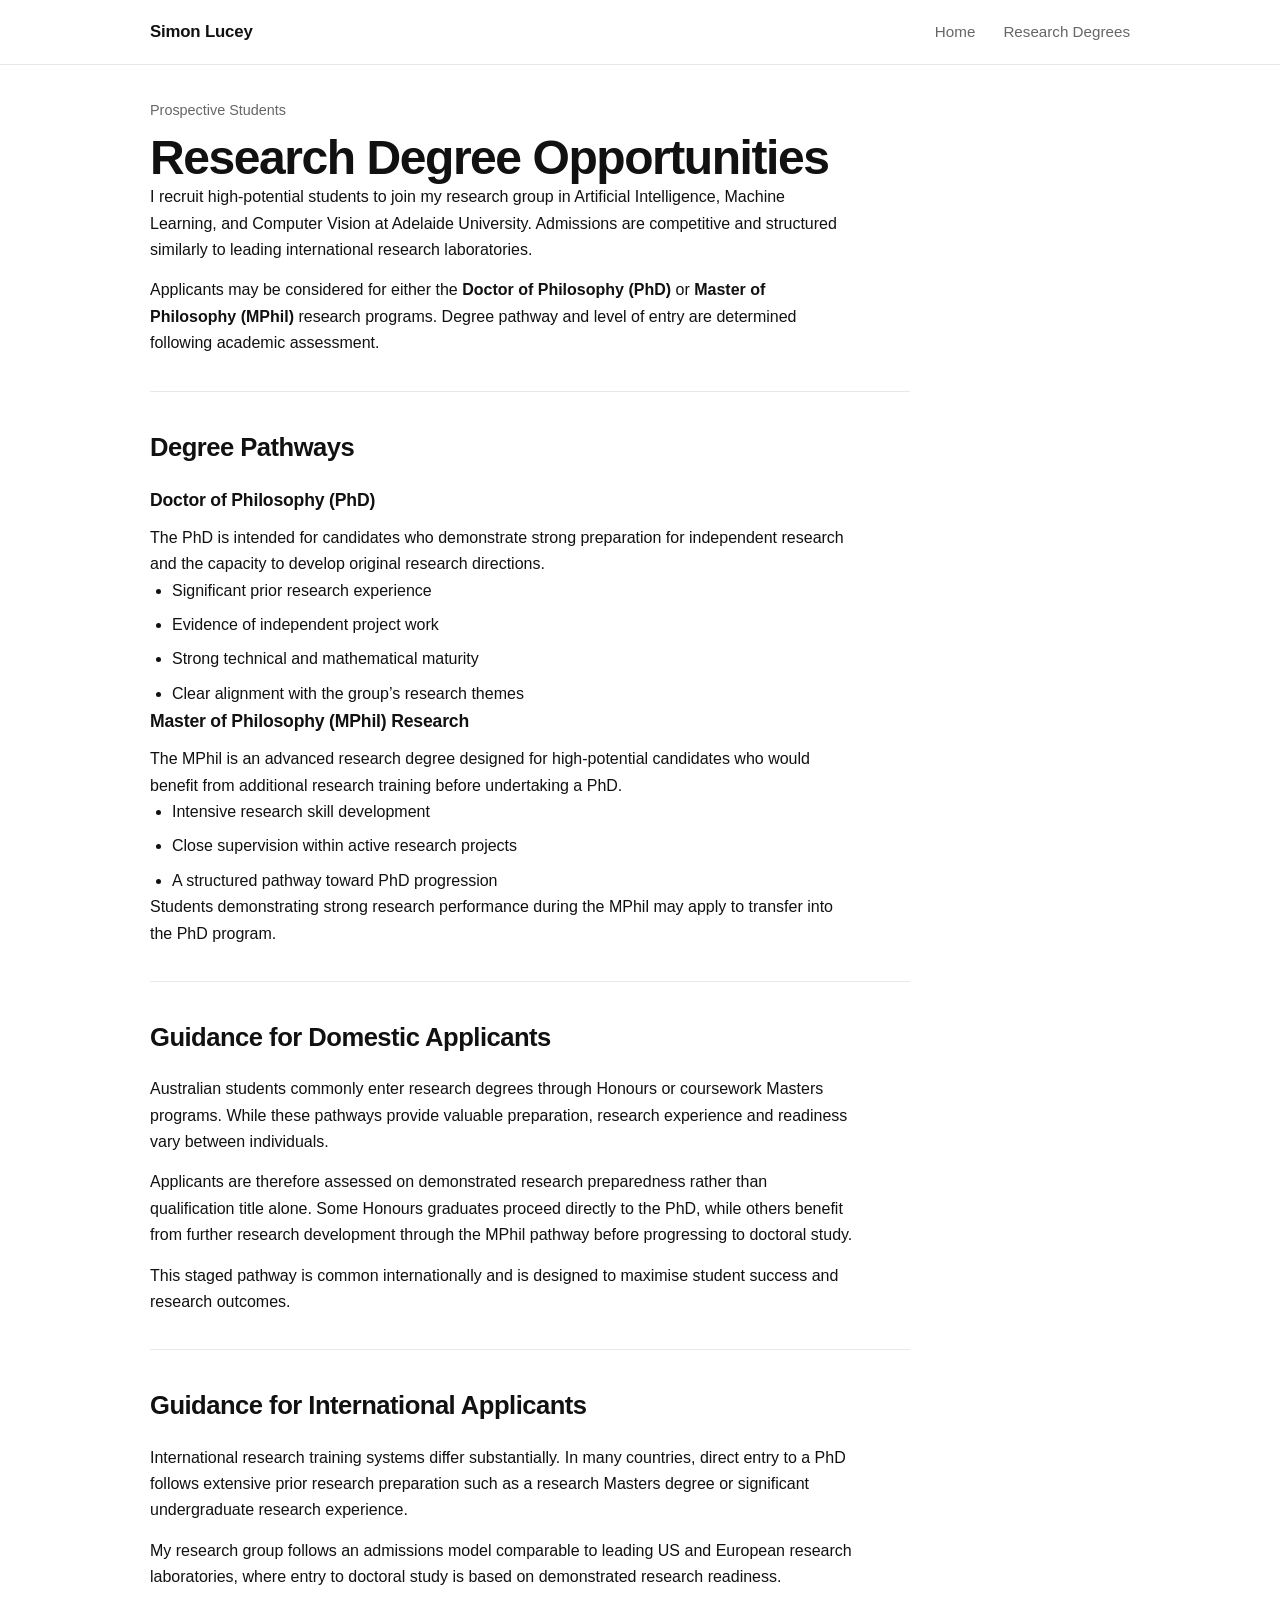
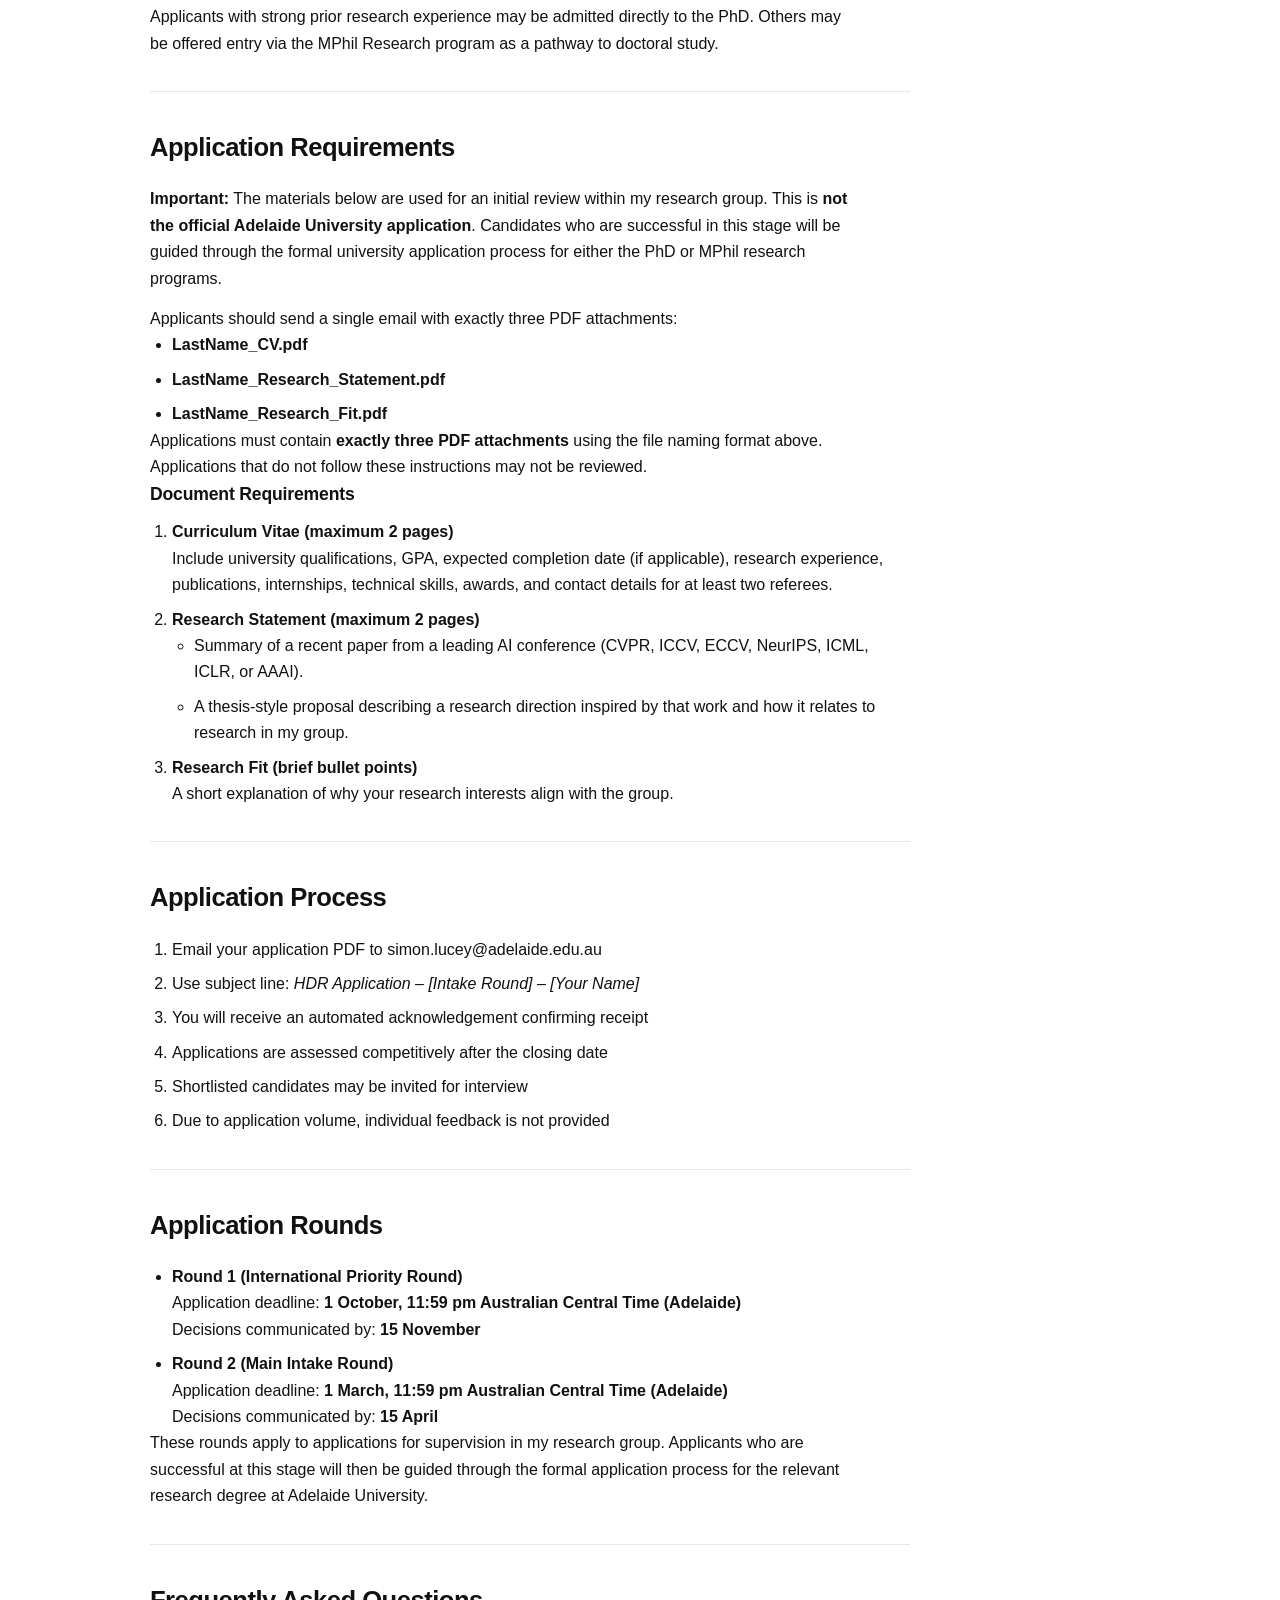
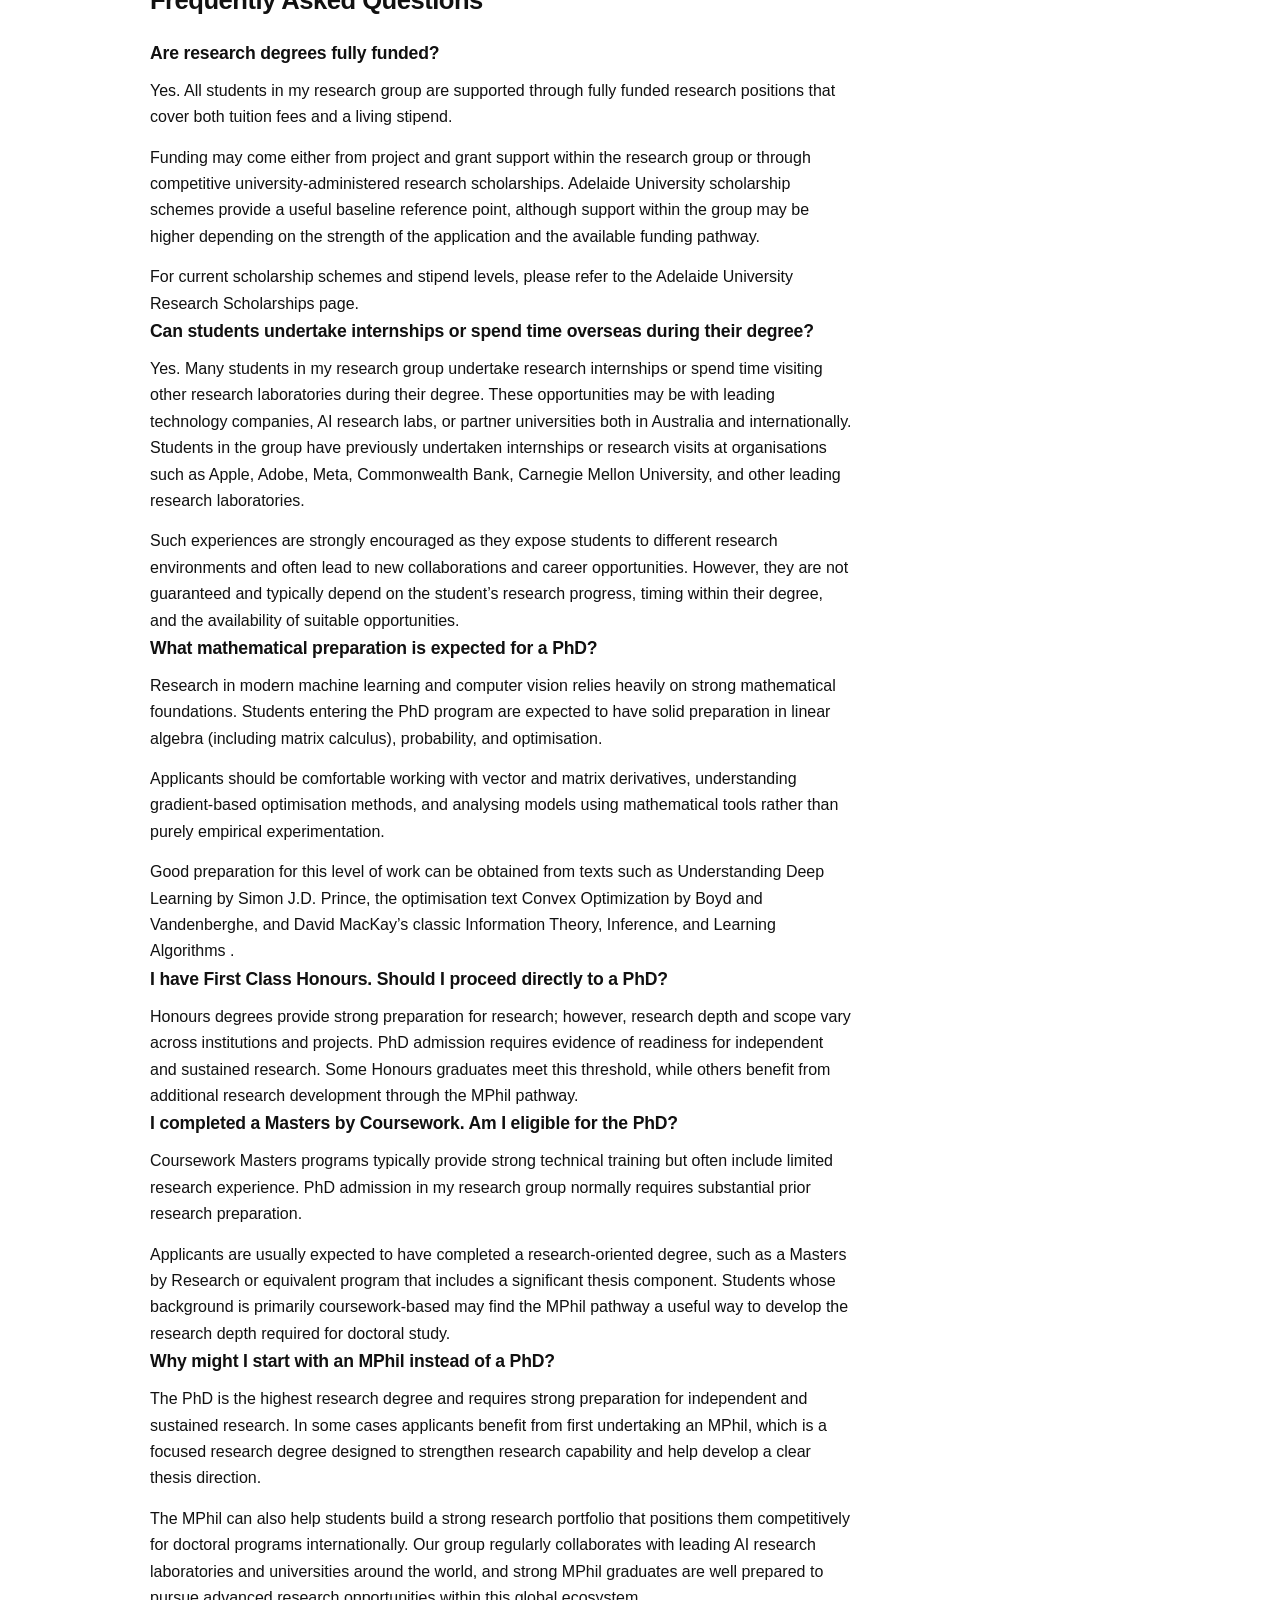
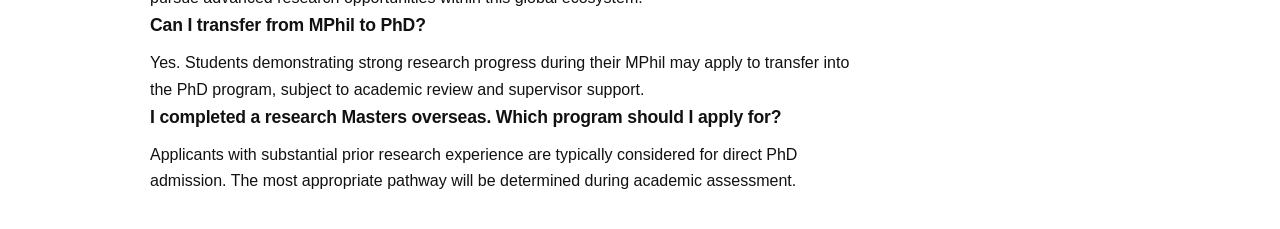
==== admissions.html @ 59c51b27 "Rename 'Graduate Research' to 'Research Degrees'" ====
<!DOCTYPE html>
<html lang="en">
<head>
  <meta charset="UTF-8" />
  <meta name="viewport" content="width=device-width, initial-scale=1.0" />
  <title>Graduate Research Opportunities | Simon Lucey</title>
  <link rel="stylesheet" href="style.css" />
</head>
<body>
  <header class="site-header">
    <div class="container header-inner">
      <a class="site-name" href="index.html">Simon Lucey</a>
      <nav class="nav">
        <a href="index.html">Home</a>
        <a href="admissions.html">Research Degrees</a>
      </nav>
    </div>
  </header>

  <main class="container admissions-page">

<section class="section narrow">
  <p class="eyebrow">Prospective Students</p>
  <h1 class="page-title">Research Degree Opportunities</h1>

  <p>
    I recruit high-potential students to join my research group in Artificial Intelligence, Machine Learning, and Computer Vision at Adelaide University.
    Admissions are competitive and structured similarly to leading international research laboratories.
  </p>

  <p>
    Applicants may be considered for either the
    <strong>
      <a href="https://adelaideuni.edu.au/study/degrees/doctor-of-philosophy/" target="_blank" rel="noopener">
        Doctor of Philosophy (PhD)
      </a>
    </strong>
    or
    <strong>
      <a href="https://adelaideuni.edu.au/study/degrees/master-of-philosophy/" target="_blank" rel="noopener">
        Master of Philosophy (MPhil)
      </a>
    </strong>
    research programs. Degree pathway and level of entry are determined following academic assessment.
  </p>
</section>

    <section class="section narrow">
      <h2>Degree Pathways</h2>

      <h3>Doctor of Philosophy (PhD)</h3>
      <p>
        The PhD is intended for candidates who demonstrate strong preparation for independent research and the capacity to develop original research directions.
      </p>
      <ul>
        <li>Significant prior research experience</li>
        <li>Evidence of independent project work</li>
        <li>Strong technical and mathematical maturity</li>
        <li>Clear alignment with the group’s research themes</li>
      </ul>

      <h3>Master of Philosophy (MPhil) Research</h3>
      <p>
        The MPhil is an advanced research degree designed for high-potential candidates who would benefit from additional research training before undertaking a PhD.
      </p>
      <ul>
        <li>Intensive research skill development</li>
        <li>Close supervision within active research projects</li>
        <li>A structured pathway toward PhD progression</li>
      </ul>
      <p>
        Students demonstrating strong research performance during the MPhil may apply to transfer into the PhD program.
      </p>
    </section>

    <section class="section narrow">
      <h2>Guidance for Domestic Applicants</h2>
      <p>
        Australian students commonly enter research degrees through Honours or coursework Masters programs. While these pathways provide valuable preparation, research experience and readiness vary between individuals.
      </p>
      <p>
        Applicants are therefore assessed on demonstrated research preparedness rather than qualification title alone. Some Honours graduates proceed directly to the PhD, while others benefit from further research development through the MPhil pathway before progressing to doctoral study.
      </p>
      <p>
        This staged pathway is common internationally and is designed to maximise student success and research outcomes.
      </p>
    </section>

    <section class="section narrow">
      <h2>Guidance for International Applicants</h2>
      <p>
        International research training systems differ substantially. In many countries, direct entry to a PhD follows extensive prior research preparation such as a research Masters degree or significant undergraduate research experience.
      </p>
      <p>
        My research group follows an admissions model comparable to leading US and European research laboratories, where entry to doctoral study is based on demonstrated research readiness.
      </p>
      <p>
        Applicants with strong prior research experience may be admitted directly to the PhD. Others may be offered entry via the MPhil Research program as a pathway to doctoral study.
      </p>
    </section>

<section class="section narrow">
  <h2>Application Requirements</h2>

  <p class="application-note">
    <strong>Important:</strong> The materials below are used for an initial review within my research group.
    This is <strong>not the official Adelaide University application</strong>.
    Candidates who are successful in this stage will be guided through the formal university
    application process for either the
    <a href="https://adelaideuni.edu.au/study/degrees/doctor-of-philosophy/" target="_blank" rel="noopener">PhD</a>
    or
    <a href="https://adelaideuni.edu.au/study/degrees/master-of-philosophy/" target="_blank" rel="noopener">MPhil</a>
    research programs.
  </p>

  <p>Applicants should send a single email with exactly three PDF attachments:</p>

  <ul>
    <li><strong>LastName_CV.pdf</strong></li>
    <li><strong>LastName_Research_Statement.pdf</strong></li>
    <li><strong>LastName_Research_Fit.pdf</strong></li>
  </ul>

  <p>
    Applications must contain <strong>exactly three PDF attachments</strong> using the file naming
    format above. Applications that do not follow these instructions may not be reviewed.
  </p>

  <h3>Document Requirements</h3>

  <ol>
    <li>
      <strong>Curriculum Vitae (maximum 2 pages)</strong><br>
      Include university qualifications, GPA, expected completion date (if applicable),
      research experience, publications, internships, technical skills, awards,
      and contact details for at least two referees.
    </li>

    <li>
      <strong>Research Statement (maximum 2 pages)</strong>
      <ul>
        <li>Summary of a recent paper from a leading AI conference (CVPR, ICCV, ECCV, NeurIPS, ICML, ICLR, or AAAI).</li>
        <li>A thesis-style proposal describing a research direction inspired by that work and how it relates to research in my group.</li>
      </ul>
    </li>

    <li>
      <strong>Research Fit (brief bullet points)</strong><br>
      A short explanation of why your research interests align with the group.
    </li>
  </ol>
</section>

    <section class="section narrow">
      <h2>Application Process</h2>
      <ol>
        <li>Email your application PDF to <a href="mailto:simon.lucey@adelaide.edu.au">simon.lucey@adelaide.edu.au</a></li>
        <li>Use subject line: <em>HDR Application – [Intake Round] – [Your Name]</em></li>
        <li>You will receive an automated acknowledgement confirming receipt</li>
        <li>Applications are assessed competitively after the closing date</li>
        <li>Shortlisted candidates may be invited for interview</li>
        <li>Due to application volume, individual feedback is not provided</li>
      </ol>
    </section>

<section class="section narrow">
  <h2>Application Rounds</h2>

  <ul>
    <li>
      <strong>Round 1 (International Priority Round)</strong><br>
      Application deadline: <strong>1 October, 11:59 pm Australian Central Time (Adelaide)</strong><br>
      Decisions communicated by: <strong>15 November</strong>
    </li>

    <li>
      <strong>Round 2 (Main Intake Round)</strong><br>
      Application deadline: <strong>1 March, 11:59 pm Australian Central Time (Adelaide)</strong><br>
      Decisions communicated by: <strong>15 April</strong>
    </li>
  </ul>

  <p>
    These rounds apply to applications for supervision in my research group. 
    Applicants who are successful at this stage will then be guided through the 
    formal application process for the relevant research degree at Adelaide University.
  </p>
</section>

<section class="section narrow">
  <h2>Frequently Asked Questions</h2>

  <h3>Are research degrees fully funded?</h3>
  <p>
    Yes. All students in my research group are supported through fully funded research
    positions that cover both tuition fees and a living stipend.
  </p>

  <p>
    Funding may come either from project and grant support within the research group
    or through competitive university-administered research scholarships. Adelaide
    University scholarship schemes provide a useful baseline reference point,
    although support within the group may be higher depending on the strength of
    the application and the available funding pathway.
  </p>

  <p>
    For current scholarship schemes and stipend levels, please refer to the
    <a href="https://adelaideuni.edu.au/research/research-degrees/research-scholarships/" target="_blank" rel="noopener">
    Adelaide University Research Scholarships
    </a> page.
  </p>

  <h3>Can students undertake internships or spend time overseas during their degree?</h3>
  <p>
    Yes. Many students in my research group undertake research internships or spend
    time visiting other research laboratories during their degree. These opportunities
    may be with leading technology companies, AI research labs, or partner universities
    both in Australia and internationally. Students in the group have previously
    undertaken internships or research visits at organisations such as Apple, Adobe,
    Meta, Commonwealth Bank, Carnegie Mellon University, and other leading research
    laboratories.
  </p>

  <p>
    Such experiences are strongly encouraged as they expose students to different
    research environments and often lead to new collaborations and career opportunities.
    However, they are not guaranteed and typically depend on the student’s research
    progress, timing within their degree, and the availability of suitable opportunities.
  </p>

  <h3>What mathematical preparation is expected for a PhD?</h3>
  <p>
    Research in modern machine learning and computer vision relies heavily on strong
    mathematical foundations. Students entering the PhD program are expected to have
    solid preparation in linear algebra (including matrix calculus), probability,
    and optimisation.
  </p>

  <p>
    Applicants should be comfortable working with vector and matrix derivatives,
    understanding gradient-based optimisation methods, and analysing models using
    mathematical tools rather than purely empirical experimentation.
  </p>

  <p>
    Good preparation for this level of work can be obtained from texts such as
    <a href="https://udlbook.github.io/udlbook/" target="_blank" rel="noopener">
    Understanding Deep Learning
    </a> by Simon J.D. Prince, the optimisation text
    <a href="https://stanford.edu/~boyd/cvxbook/" target="_blank" rel="noopener">
    Convex Optimization
    </a> by Boyd and Vandenberghe, and David MacKay’s classic
    <a href="https://www.inference.org.uk/itprnn/book.pdf" target="_blank" rel="noopener">
    Information Theory, Inference, and Learning Algorithms
    </a>.
  </p>

  <h3>I have First Class Honours. Should I proceed directly to a PhD?</h3>
  <p>
    Honours degrees provide strong preparation for research; however, research depth
    and scope vary across institutions and projects. PhD admission requires evidence
    of readiness for independent and sustained research. Some Honours graduates meet
    this threshold, while others benefit from additional research development through
    the MPhil pathway.
  </p>

  <h3>I completed a Masters by Coursework. Am I eligible for the PhD?</h3>
  <p>
    Coursework Masters programs typically provide strong technical training but
    often include limited research experience. PhD admission in my research group
    normally requires substantial prior research preparation.
  </p>

  <p>
    Applicants are usually expected to have completed a research-oriented degree,
    such as a Masters by Research or equivalent program that includes a significant
    thesis component. Students whose background is primarily coursework-based may
    find the MPhil pathway a useful way to develop the research depth required for
    doctoral study.
  </p>

  <h3>Why might I start with an MPhil instead of a PhD?</h3>
  <p>
    The PhD is the highest research degree and requires strong preparation for
    independent and sustained research. In some cases applicants benefit from first
    undertaking an MPhil, which is a focused research degree designed to strengthen
    research capability and help develop a clear thesis direction.
  </p>

  <p>
    The MPhil can also help students build a strong research portfolio that positions
    them competitively for doctoral programs internationally. Our group regularly
    collaborates with leading AI research laboratories and universities around the
    world, and strong MPhil graduates are well prepared to pursue advanced research
    opportunities within this global ecosystem.
  </p>

  <h3>Can I transfer from MPhil to PhD?</h3>
  <p>
    Yes. Students demonstrating strong research progress during their MPhil may apply
    to transfer into the PhD program, subject to academic review and supervisor support.
  </p>

  <h3>I completed a research Masters overseas. Which program should I apply for?</h3>
  <p>
    Applicants with substantial prior research experience are typically considered
    for direct PhD admission. The most appropriate pathway will be determined during
    academic assessment.
  </p>

</section>

  </main>
</body>
</html>
---- style.css ----
:root {
  --bg: #ffffff;
  --text: #111111;
  --muted: #666666;
  --line: #e8e8e8;
  --soft: #f7f7f7;
  --max: 980px;
}

* {
  box-sizing: border-box;
}

html {
  scroll-behavior: smooth;
}

body {
  margin: 0;
  background: var(--bg);
  color: var(--text);
  font-family: -apple-system, BlinkMacSystemFont, "Segoe UI", Roboto, Helvetica, Arial, sans-serif;
  line-height: 1.65;
}

a {
  color: inherit;
  text-decoration: none;
}

.container {
  width: min(calc(100% - 48px), var(--max));
  margin: 0 auto;
}

/* Header */

.site-header {
  position: sticky;
  top: 0;
  z-index: 100;
  border-bottom: 1px solid var(--line);
  background: rgba(255, 255, 255, 0.96);
  backdrop-filter: blur(4px);
}

.header-inner {
  display: flex;
  align-items: center;
  justify-content: space-between;
  padding: 18px 0;
}

.site-name {
  font-size: 1.05rem;
  font-weight: 600;
  letter-spacing: -0.01em;
}

.nav {
  display: flex;
  gap: 28px;
  font-size: 0.95rem;
}

.nav a,
.text-link,
.hero-links a {
  color: var(--muted);
}

.nav a:hover,
.text-link:hover,
.hero-links a:hover {
  color: var(--text);
}

/* Hero */

.hero {
  display: grid;
  grid-template-columns: 1.2fr 0.8fr;
  gap: 56px;
  align-items: center;
  padding: 72px 0 56px;
}

.eyebrow {
  margin: 0 0 10px;
  color: var(--muted);
  font-size: 0.9rem;
}

h1 {
  margin: 0;
  font-size: clamp(2.2rem, 5vw, 3.8rem);
  line-height: 1.08;
  letter-spacing: -0.03em;
  font-weight: 600;
}

.page-title {
  font-size: clamp(2rem, 4vw, 3rem);
}

.hero-credentials {
  margin: 0.85rem 0 1rem;
  font-size: 1rem;
  line-height: 1.45;
  color: #444444;
  max-width: 44rem;
}

.lead {
  max-width: 40rem;
  margin-top: 22px;
  color: var(--muted);
  font-size: 1.06rem;
}

.hero-links {
  display: flex;
  gap: 22px;
  margin-top: 28px;
  font-size: 0.95rem;
  flex-wrap: wrap;
}

.hero-image-wrap {
  justify-self: end;
}

.hero-image {
  display: block;
  width: min(100%, 340px);
  border-radius: 14px;
}

/* Sections */

.section {
  padding: 34px 0;
  border-top: 1px solid var(--line);
}

.section:first-of-type {
  border-top: none;
}

.section-head {
  display: flex;
  justify-content: space-between;
  align-items: baseline;
  gap: 16px;
}

h2 {
  margin: 0 0 18px;
  font-size: 1.6rem;
  letter-spacing: -0.02em;
}

h3 {
  margin: 0 0 10px;
  font-size: 1.1rem;
  letter-spacing: -0.01em;
}

p {
  margin: 0;
  max-width: 44rem;
}

p + p {
  margin-top: 14px;
}

.narrow {
  max-width: 760px;
}

/* Tag row */

.tag-row {
  display: flex;
  gap: 10px;
  flex-wrap: wrap;
  margin-top: 24px;
}

.tag-row a,
.tag-row span {
  display: inline-block;
  border: 1px solid var(--line);
  padding: 6px 10px;
  font-size: 0.9rem;
  color: var(--muted);
  border-radius: 999px;
  background: #ffffff;
}

.tag-row a:hover {
  color: var(--text);
  border-color: #cccccc;
  background: var(--soft);
}

/* Lists */

ul,
ol {
  margin: 0;
  padding-left: 22px;
}

li + li {
  margin-top: 8px;
}

/* Publications */

.publication-list {
  list-style: none;
  padding: 0;
  margin: 0.5rem 0 0;
}

.publication-item {
  margin-bottom: 0.45rem;
}

.pub-title {
  font-weight: 600;
  margin-bottom: 0.08rem;
  line-height: 1.25;
}

.pub-title a {
  text-decoration: none;
  color: inherit;
}

.pub-title a:hover {
  text-decoration: underline;
}

.pub-meta {
  color: var(--muted);
  font-size: 0.9rem;
  line-height: 1.2;
}

/* Talks */

#talks .talk-item {
  display: flex;
  gap: 30px;
  align-items: flex-start;
  flex-wrap: wrap;
}

#talks iframe {
  max-width: 100%;
  border: 0;
  border-radius: 8px;
}

.talk-description {
  max-width: 500px;
}

.talk-description h3 {
  margin-top: 0;
  margin-bottom: 10px;
}

/* Responsive */

@media (max-width: 800px) {
  .hero {
    grid-template-columns: 1fr;
    gap: 28px;
    padding-top: 48px;
  }

  .hero-image-wrap {
    justify-self: start;
  }

  .nav {
    gap: 16px;
    font-size: 0.88rem;
    flex-wrap: wrap;
  }

  .container {
    width: min(calc(100% - 32px), var(--max));
  }

  .hero-links {
    gap: 16px;
  }
}
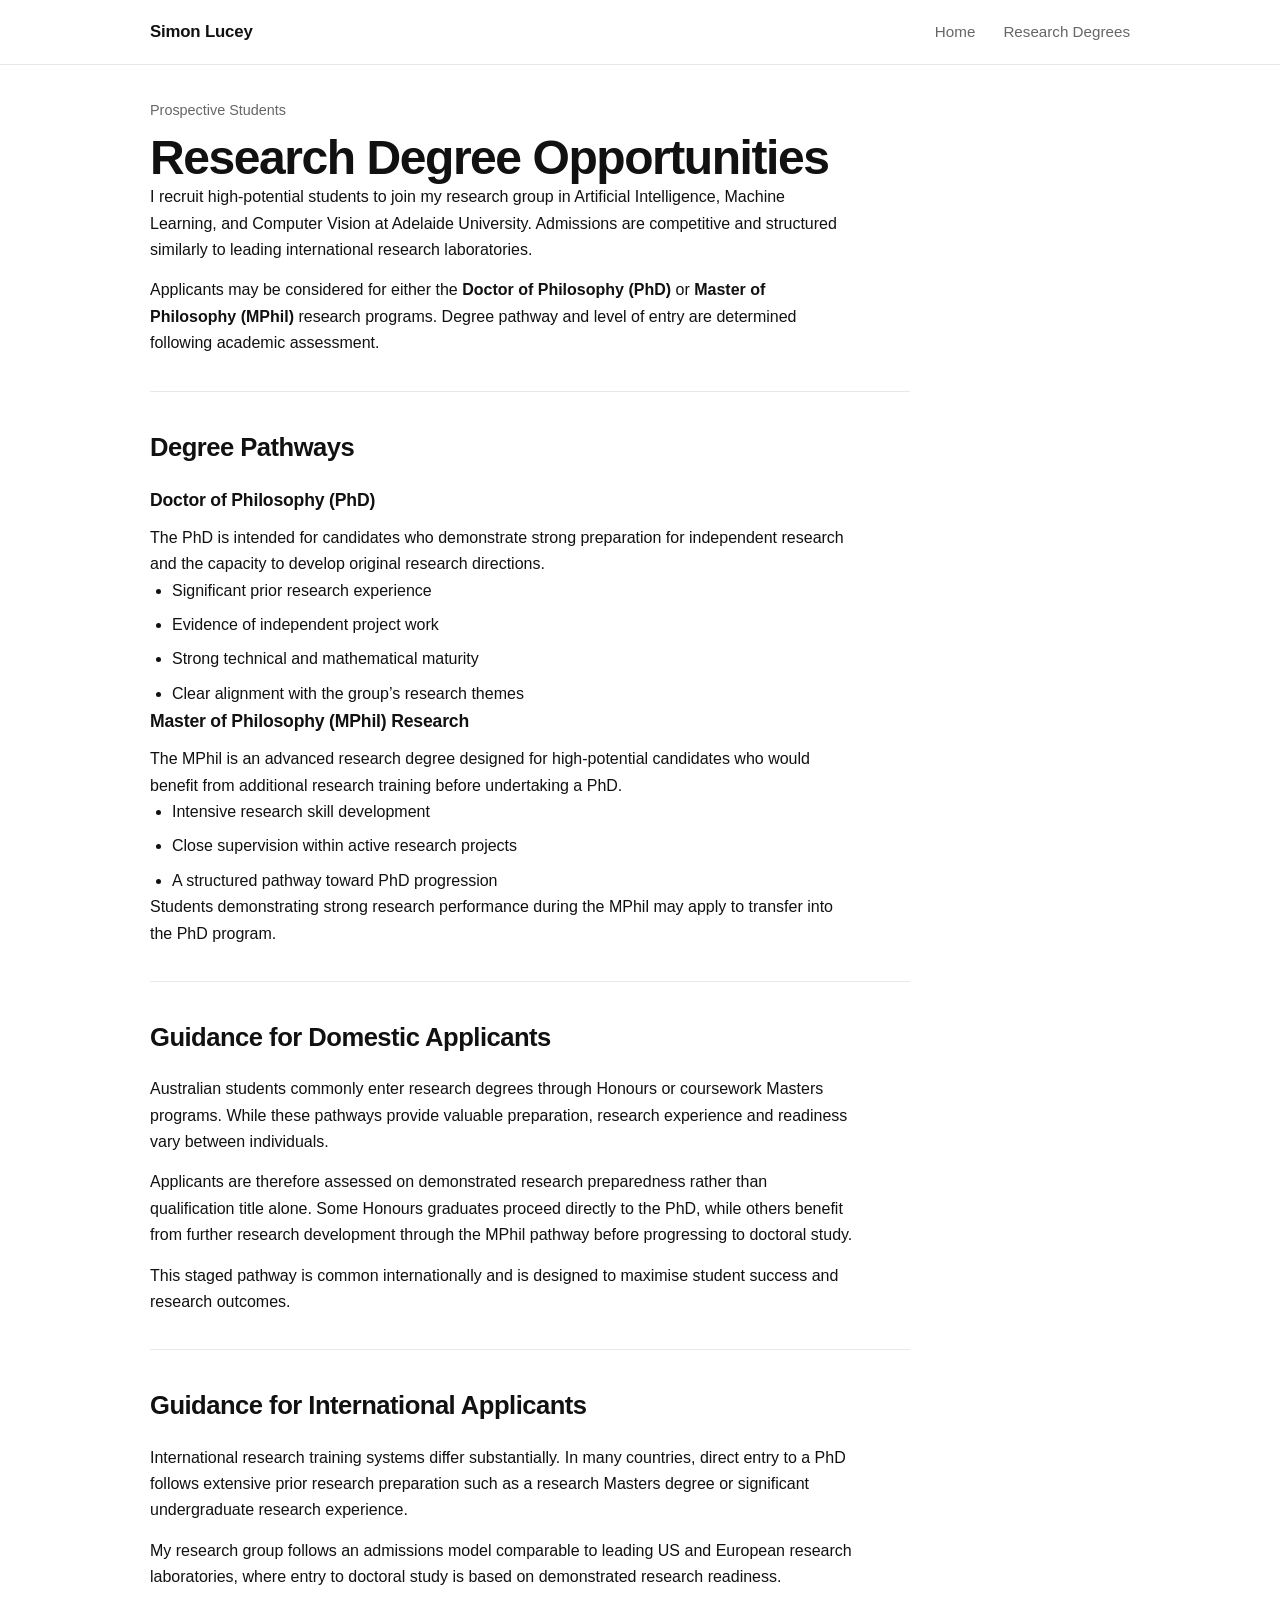
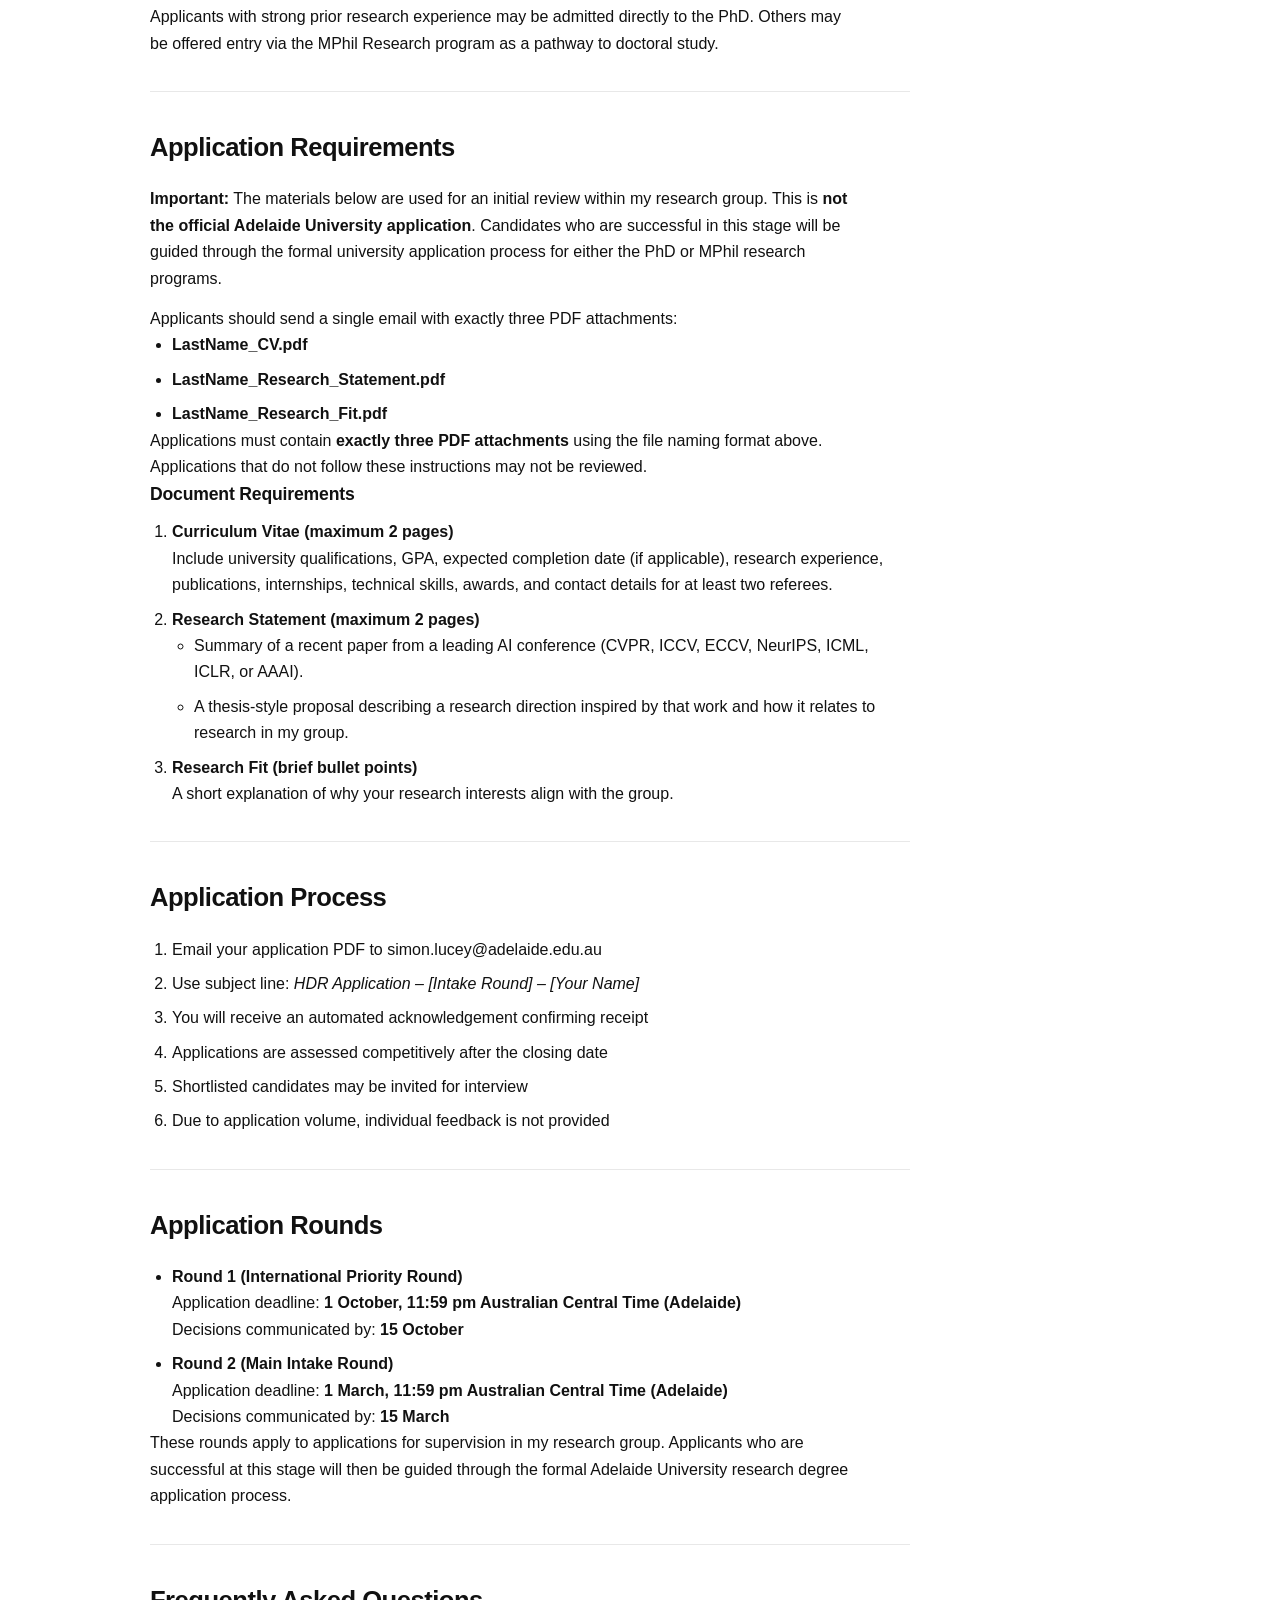
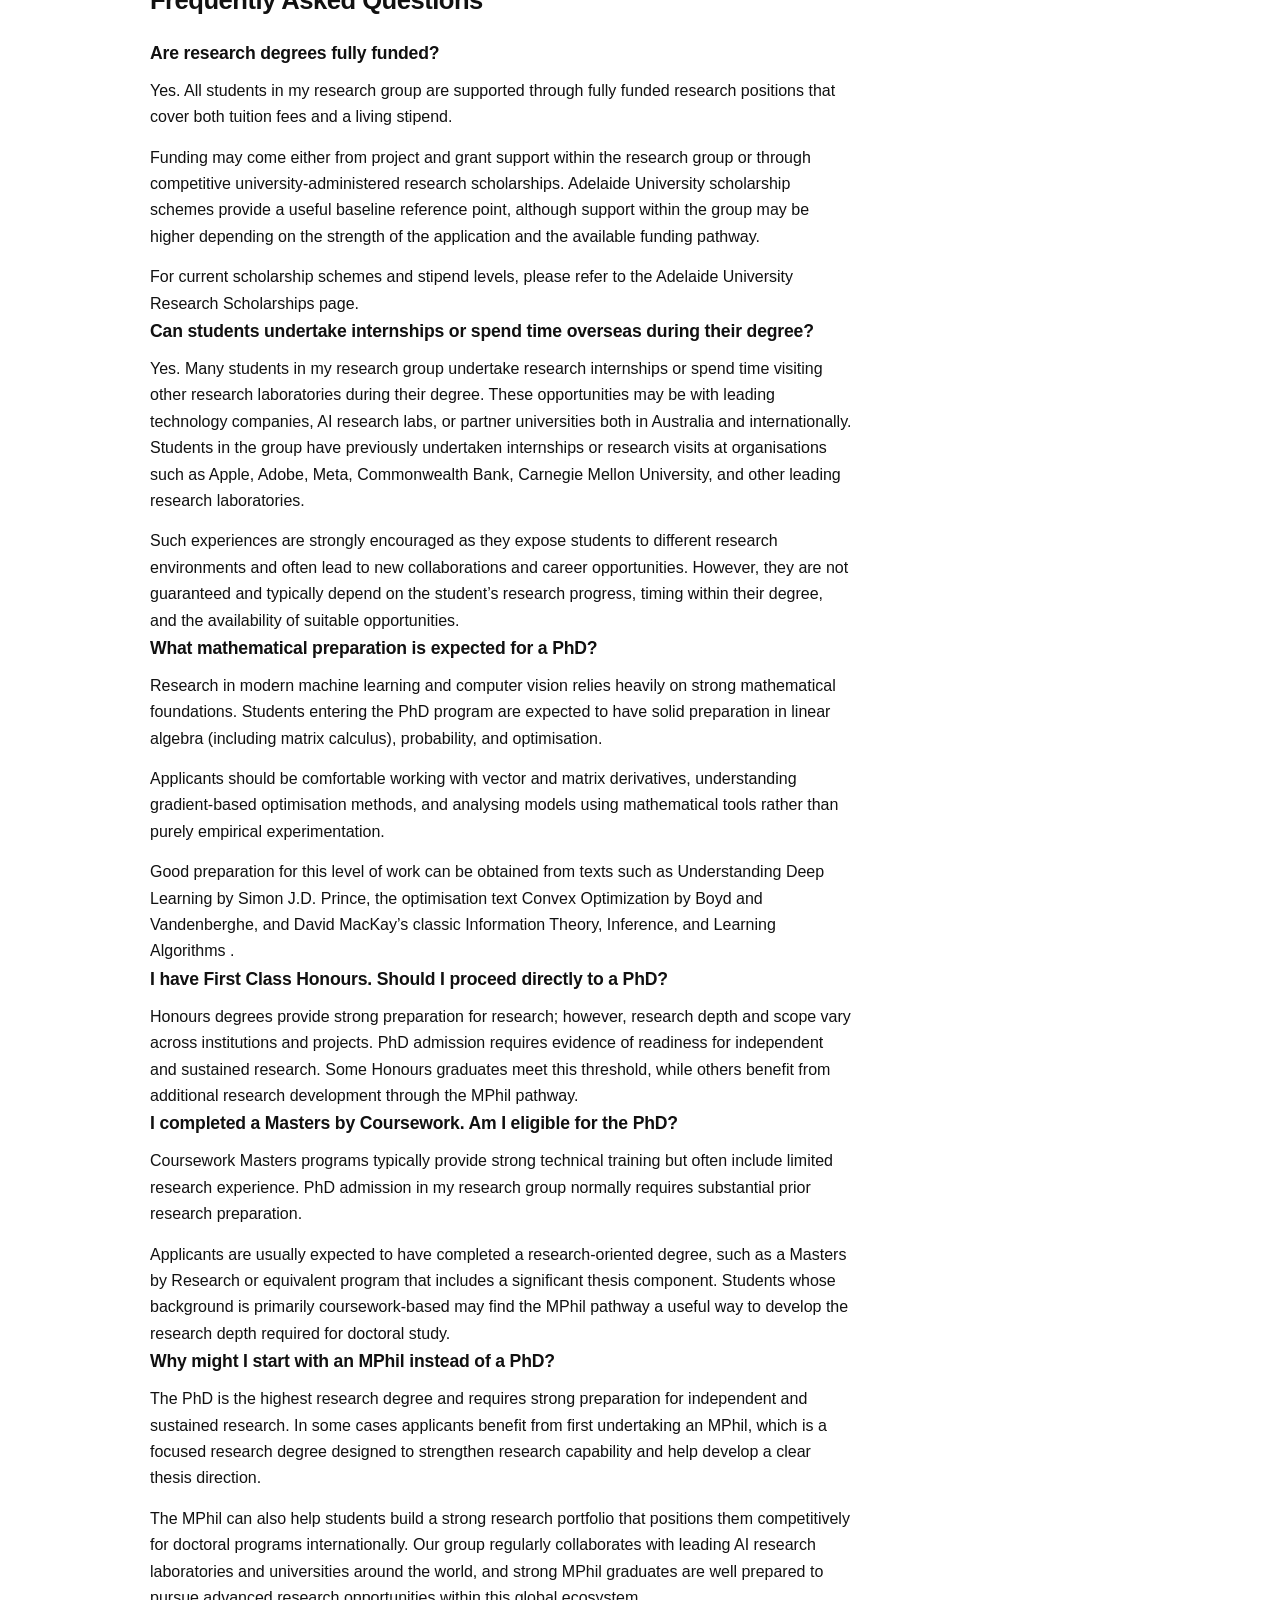
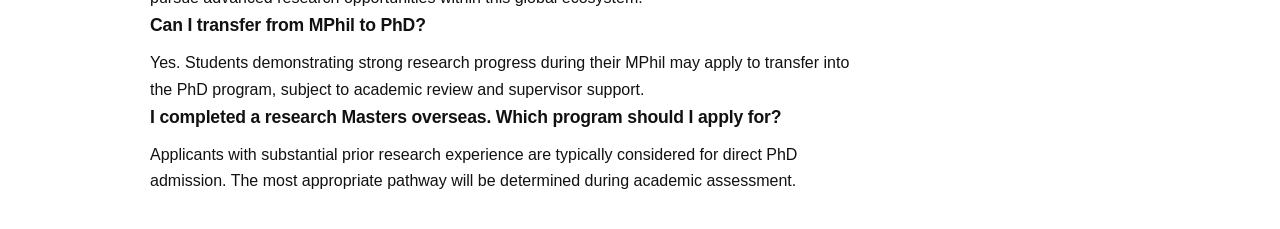
==== commit ba11203e: "Update application deadlines and communication dates" ====
--- a/admissions.html
+++ b/admissions.html
@@ -170,20 +170,20 @@
     <li>
       <strong>Round 1 (International Priority Round)</strong><br>
       Application deadline: <strong>1 October, 11:59 pm Australian Central Time (Adelaide)</strong><br>
-      Decisions communicated by: <strong>15 November</strong>
+      Decisions communicated by: <strong>15 October</strong>
     </li>
 
     <li>
       <strong>Round 2 (Main Intake Round)</strong><br>
       Application deadline: <strong>1 March, 11:59 pm Australian Central Time (Adelaide)</strong><br>
-      Decisions communicated by: <strong>15 April</strong>
+      Decisions communicated by: <strong>15 March</strong>
     </li>
   </ul>
 
   <p>
-    These rounds apply to applications for supervision in my research group. 
-    Applicants who are successful at this stage will then be guided through the 
-    formal application process for the relevant research degree at Adelaide University.
+    These rounds apply to applications for supervision in my research group.
+    Applicants who are successful at this stage will then be guided through
+    the formal Adelaide University research degree application process.
   </p>
 </section>
 
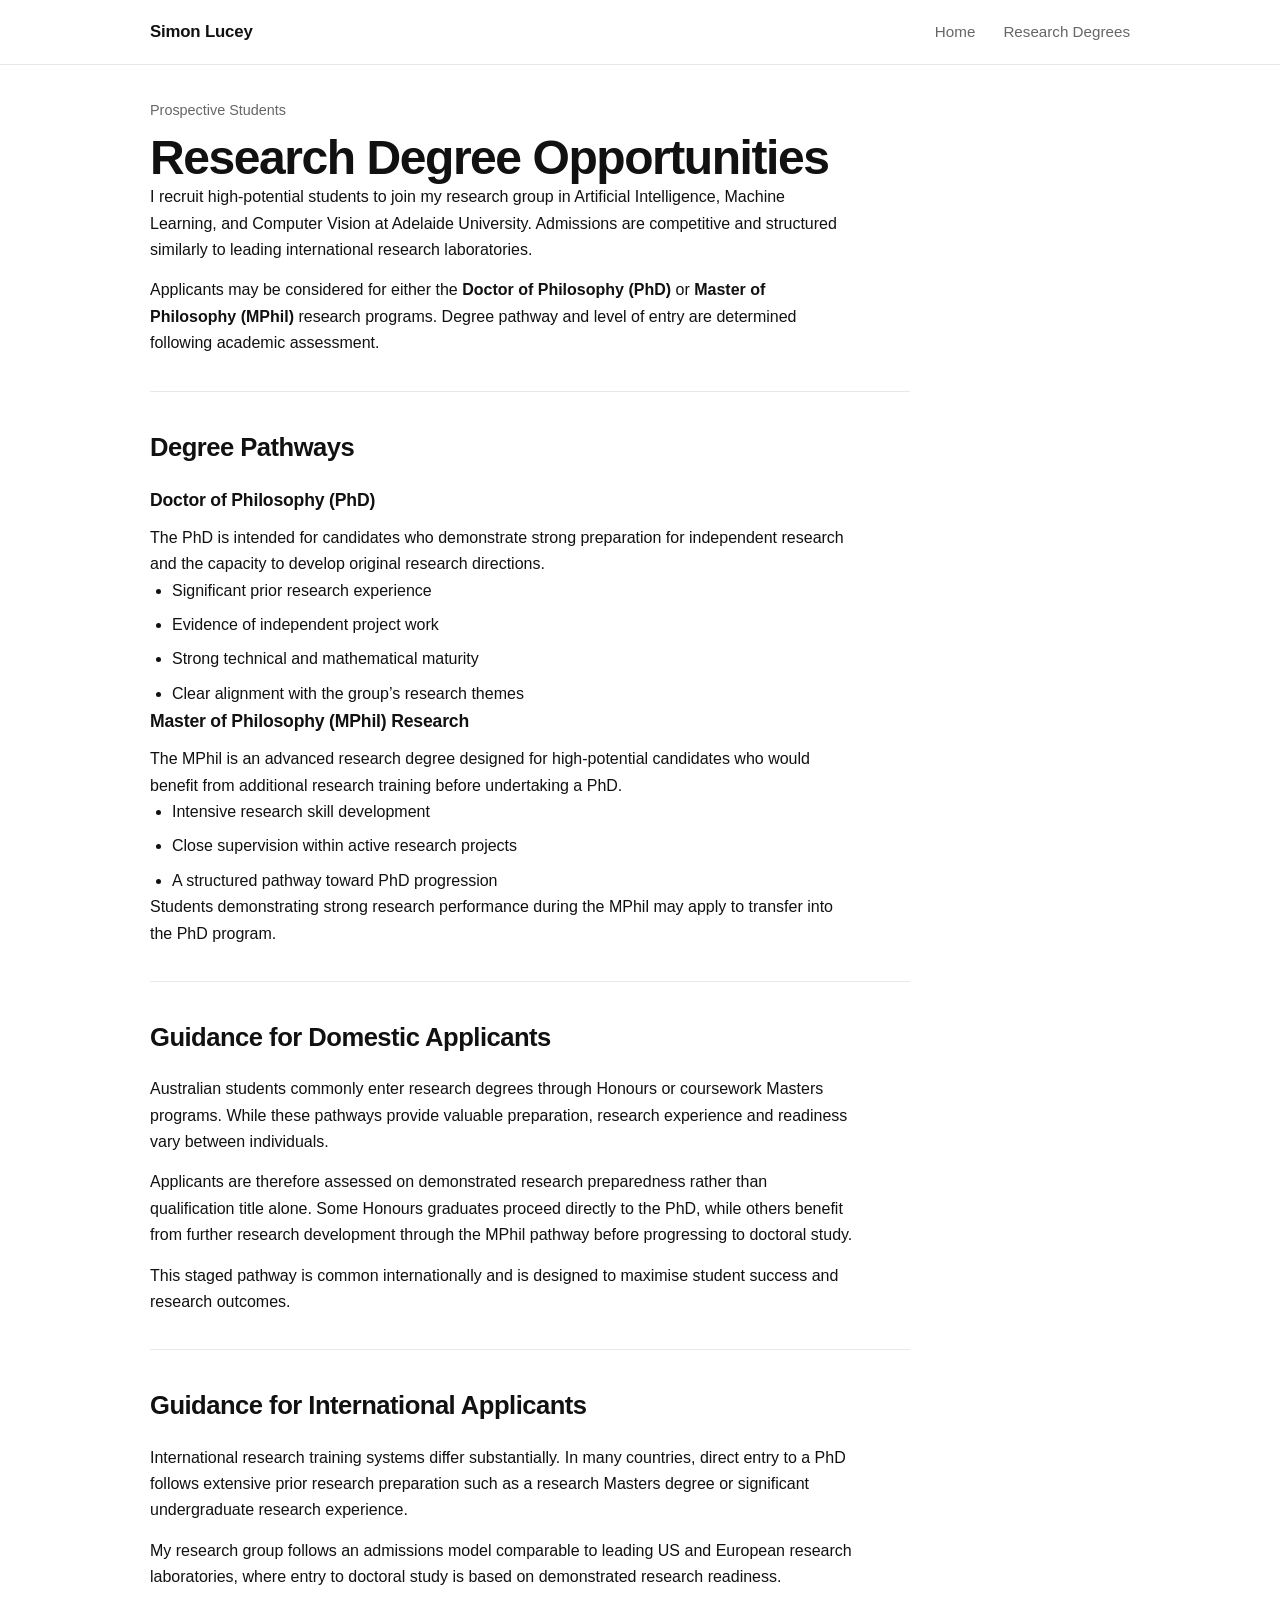
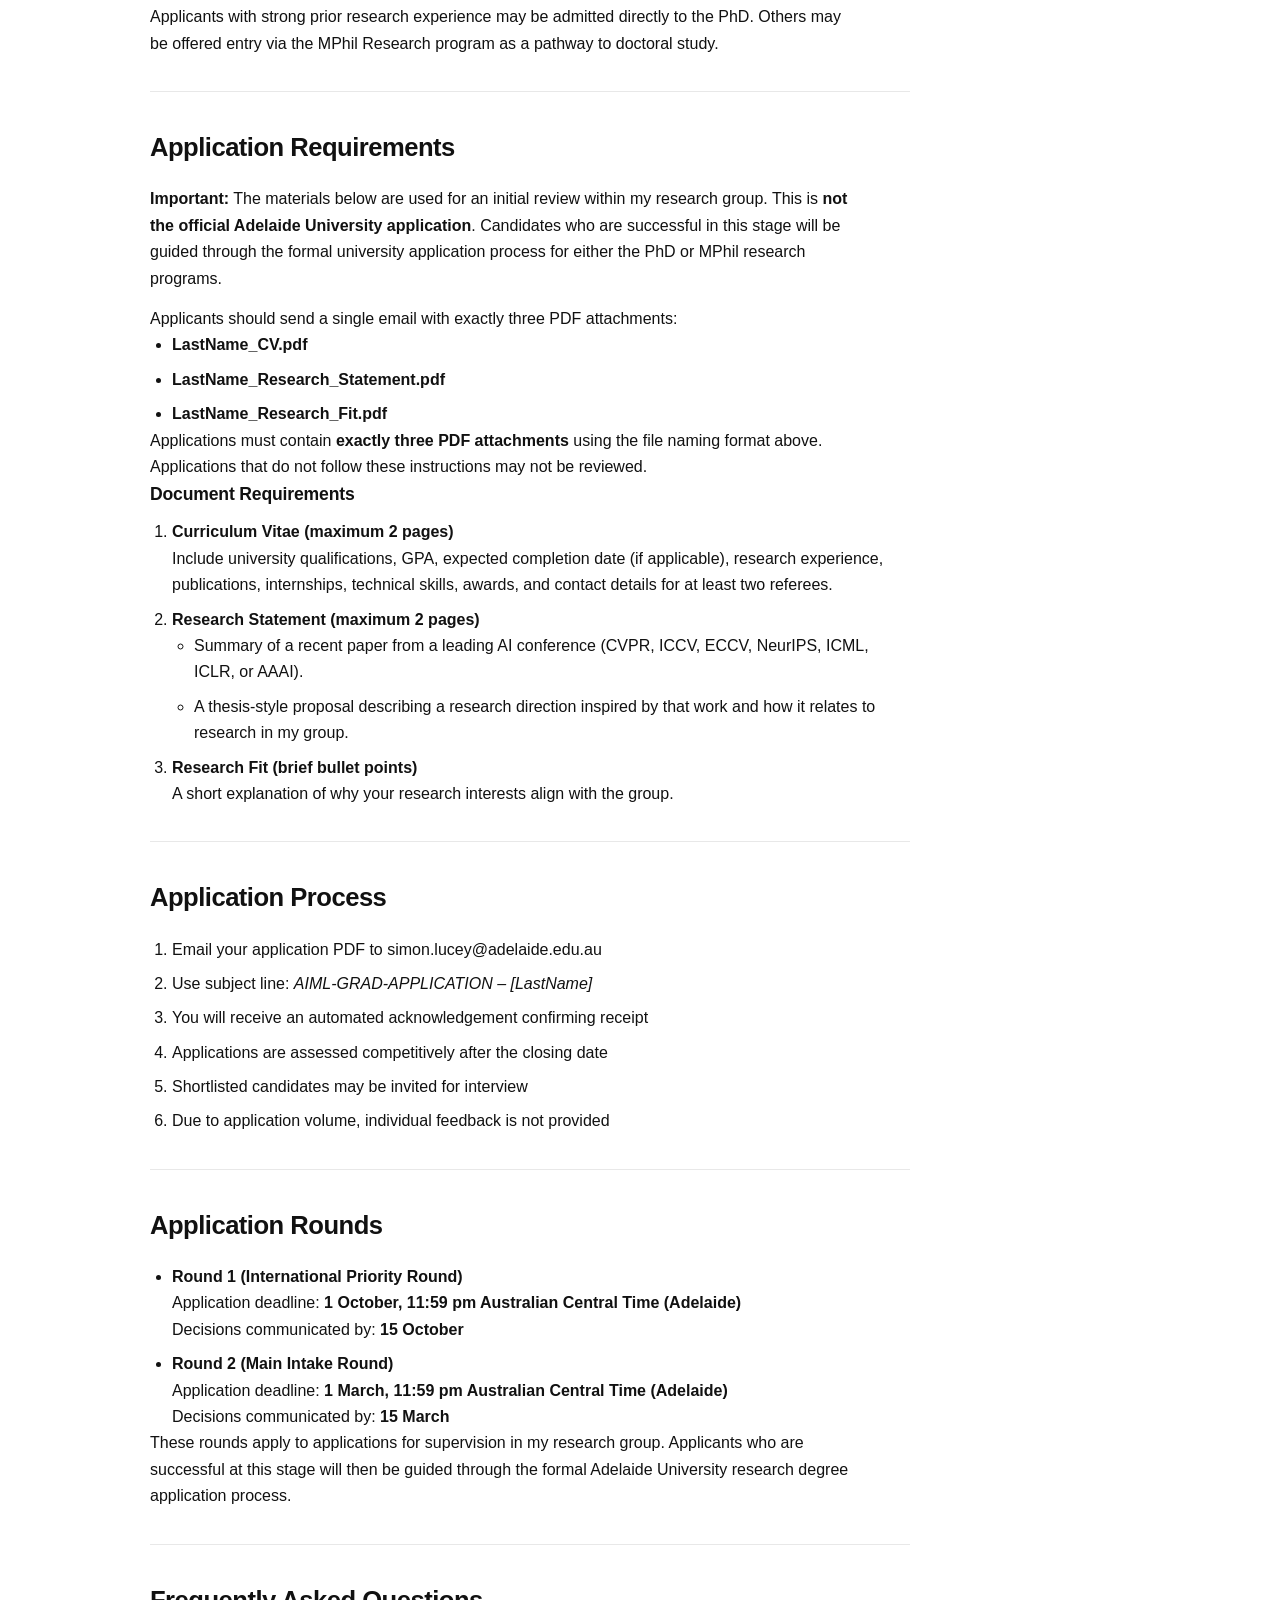
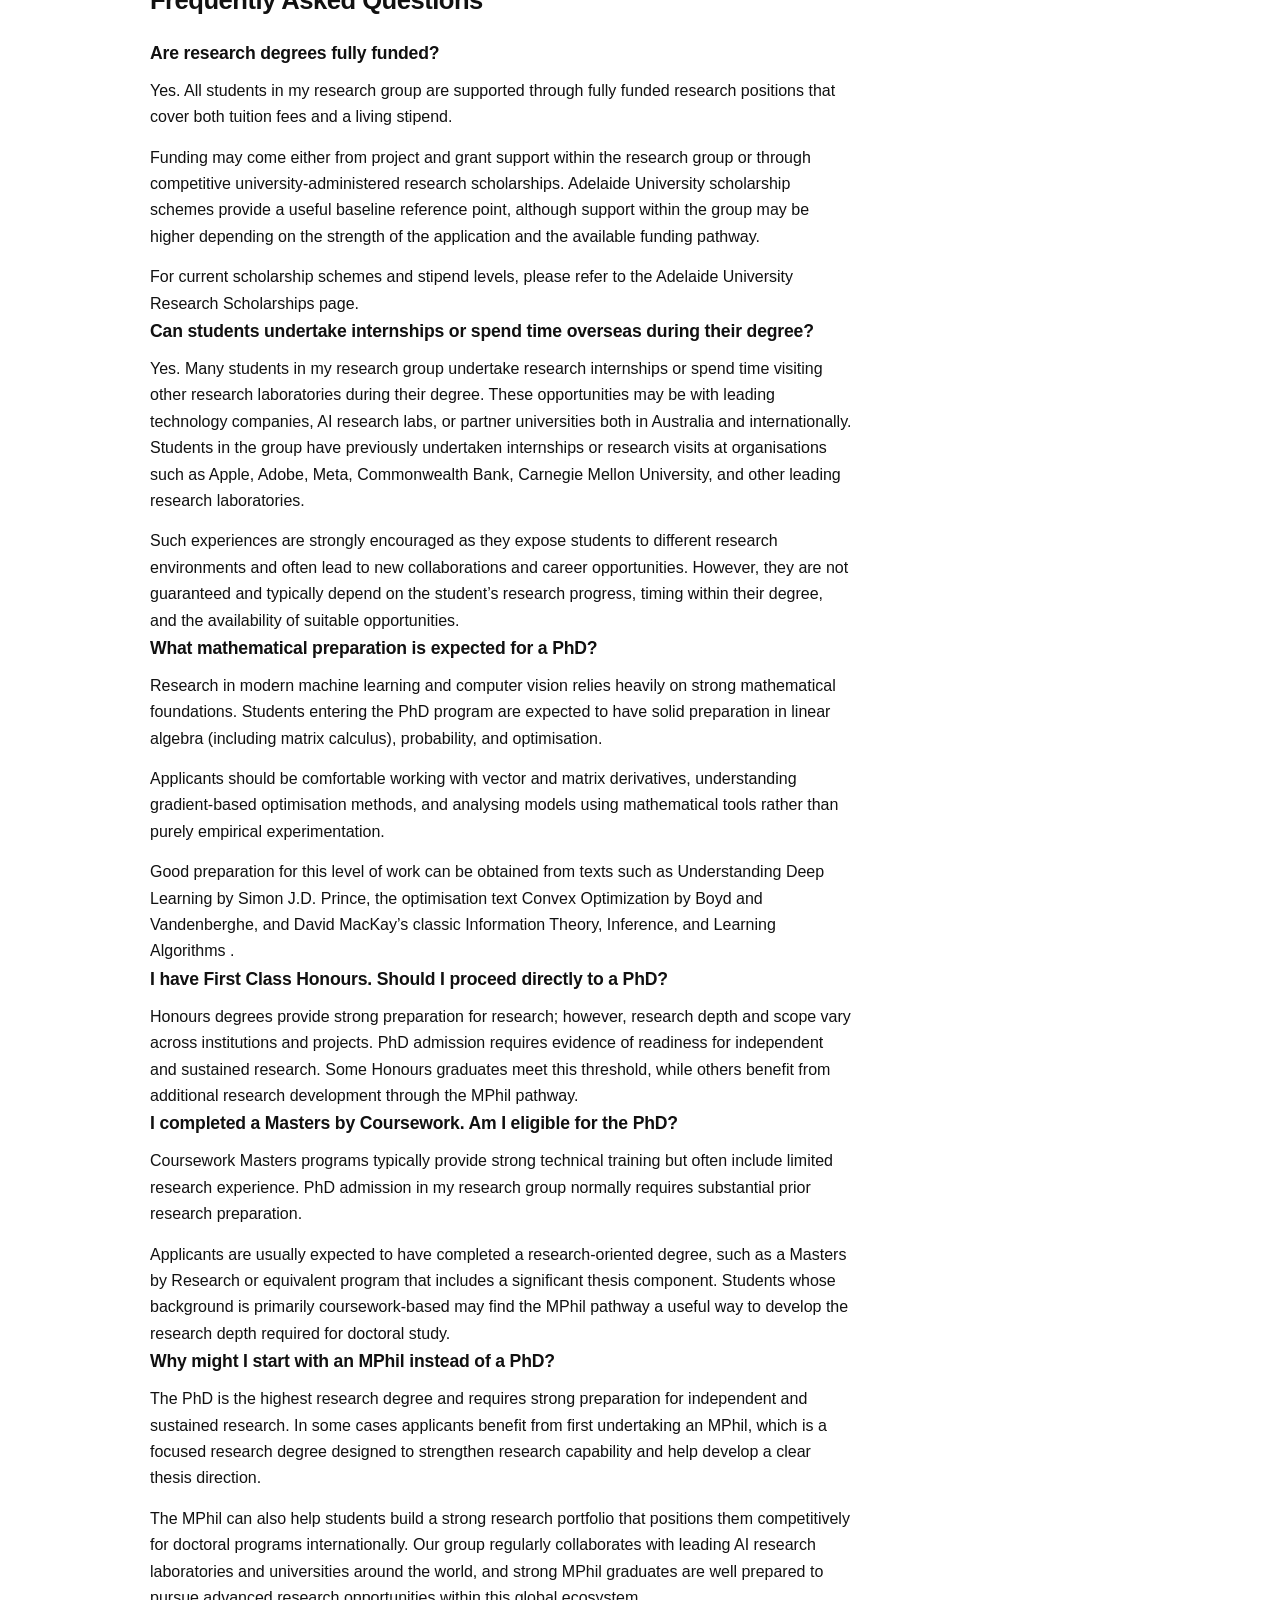
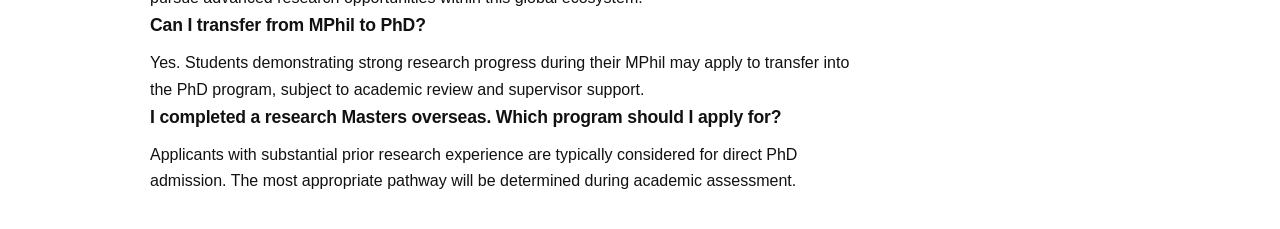
==== commit d1c01c75: "Revise application process details in admissions.html Updated application process instructions and s" ====
--- a/admissions.html
+++ b/admissions.html
@@ -151,17 +151,17 @@
   </ol>
 </section>
 
-    <section class="section narrow">
-      <h2>Application Process</h2>
-      <ol>
-        <li>Email your application PDF to <a href="mailto:simon.lucey@adelaide.edu.au">simon.lucey@adelaide.edu.au</a></li>
-        <li>Use subject line: <em>HDR Application – [Intake Round] – [Your Name]</em></li>
-        <li>You will receive an automated acknowledgement confirming receipt</li>
-        <li>Applications are assessed competitively after the closing date</li>
-        <li>Shortlisted candidates may be invited for interview</li>
-        <li>Due to application volume, individual feedback is not provided</li>
-      </ol>
-    </section>
+<section class="section narrow">
+  <h2>Application Process</h2>
+  <ol>
+    <li>Email your application PDF to <a href="mailto:simon.lucey@adelaide.edu.au">simon.lucey@adelaide.edu.au</a></li>
+    <li>Use subject line: <em>AIML-GRAD-APPLICATION – [LastName]</em></li>
+    <li>You will receive an automated acknowledgement confirming receipt</li>
+    <li>Applications are assessed competitively after the closing date</li>
+    <li>Shortlisted candidates may be invited for interview</li>
+    <li>Due to application volume, individual feedback is not provided</li>
+  </ol>
+</section>
 
 <section class="section narrow">
   <h2>Application Rounds</h2>
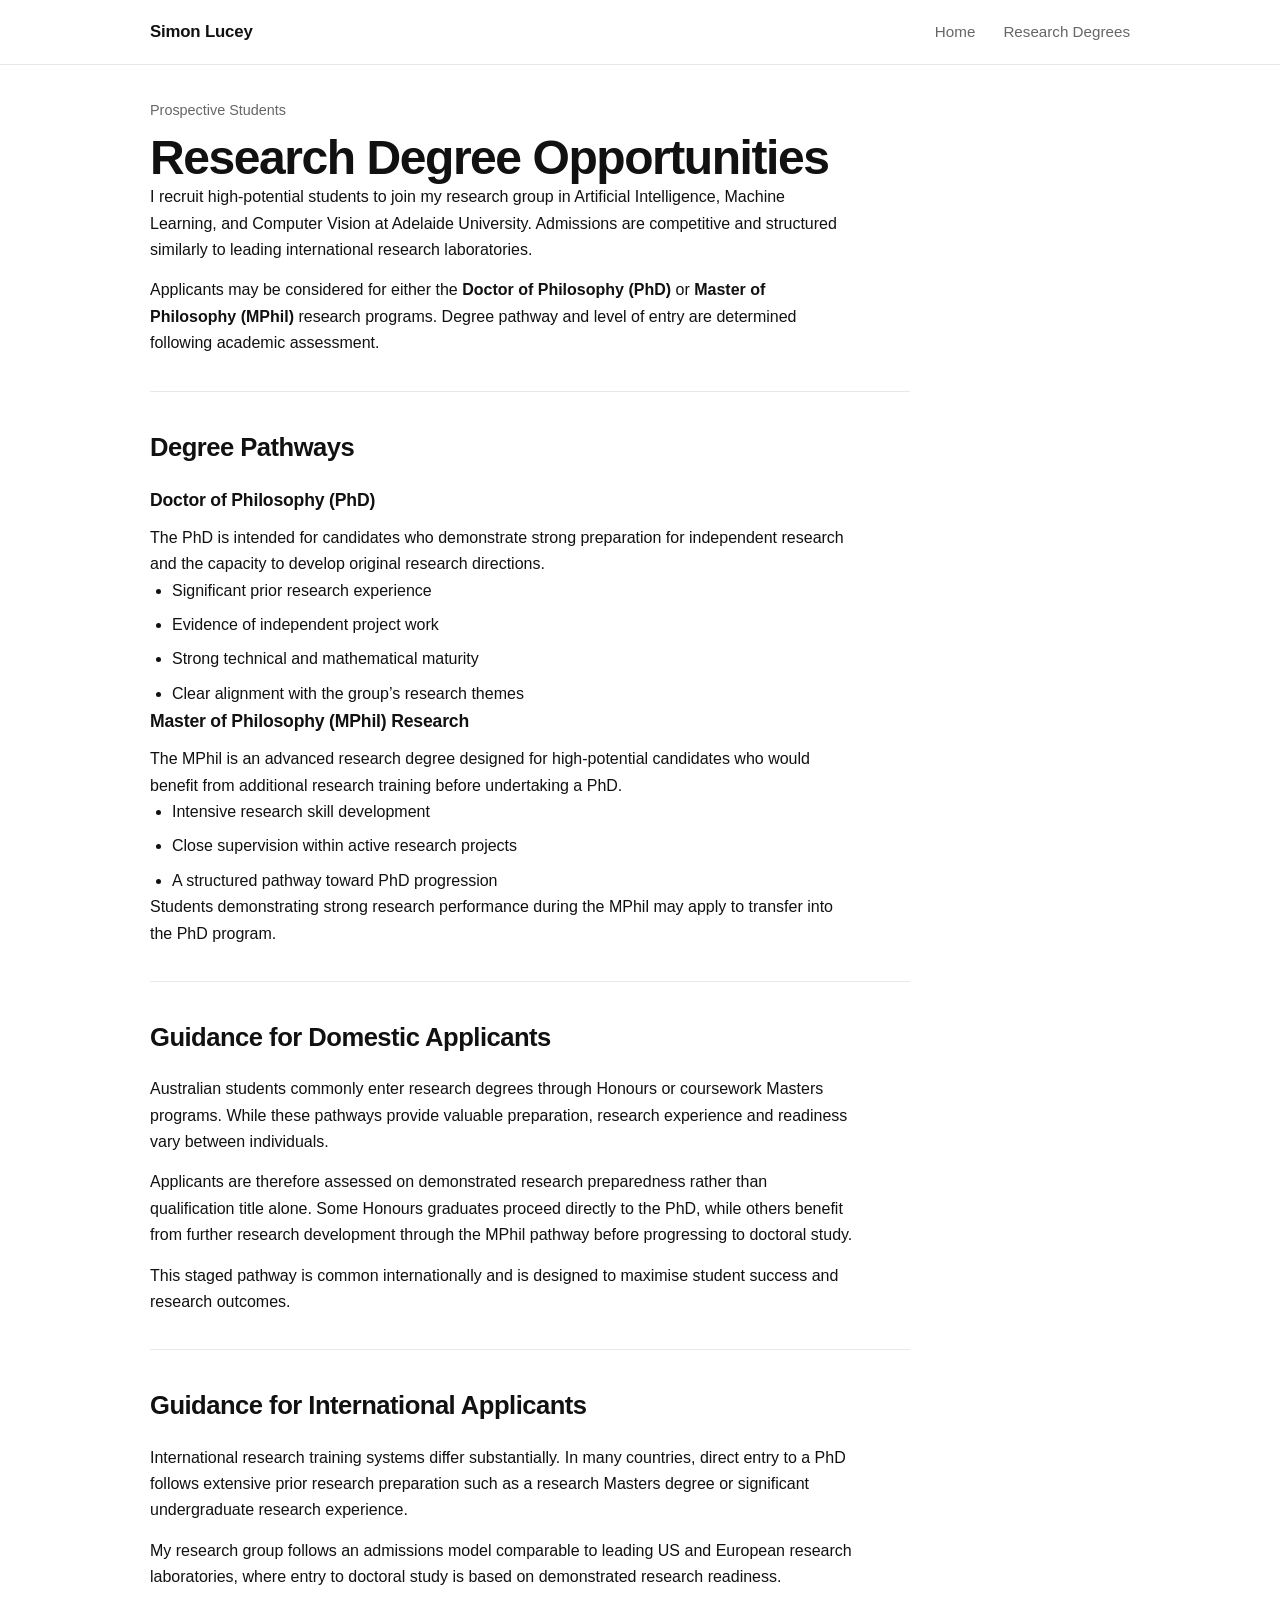
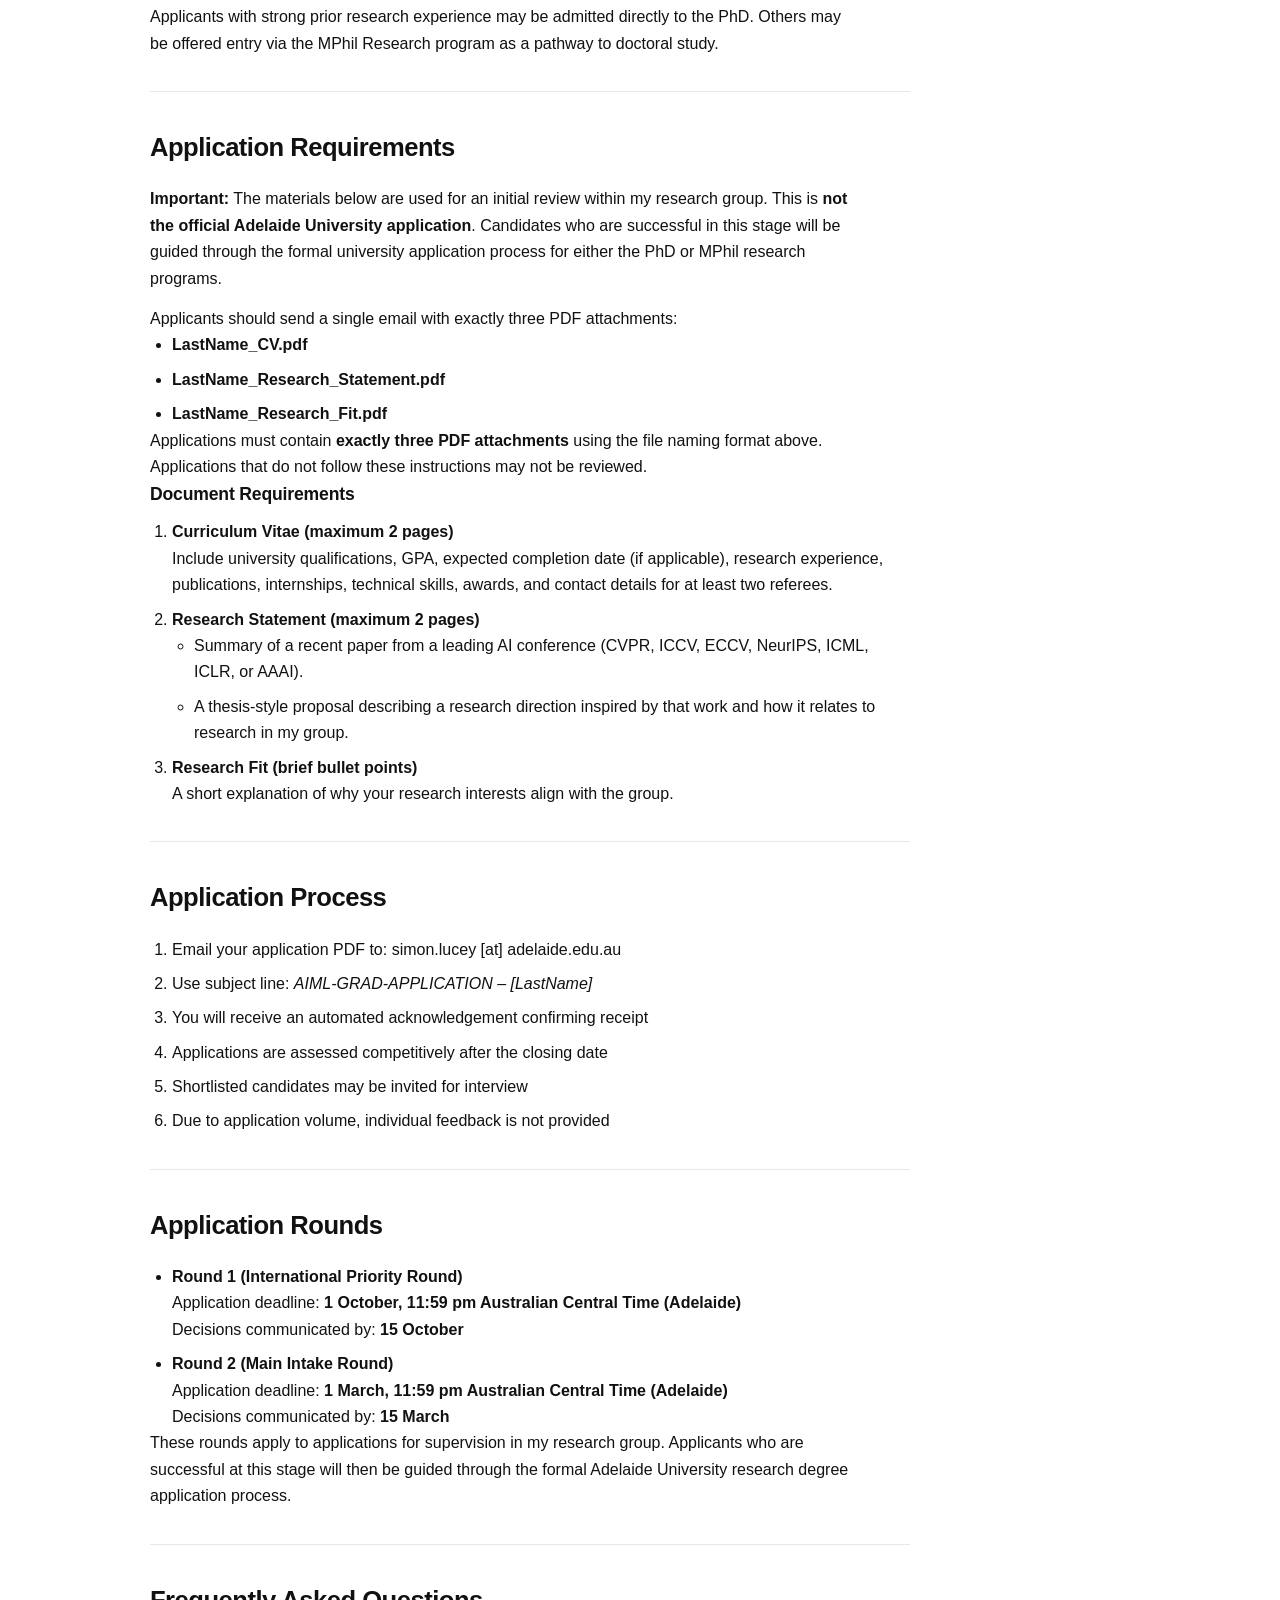
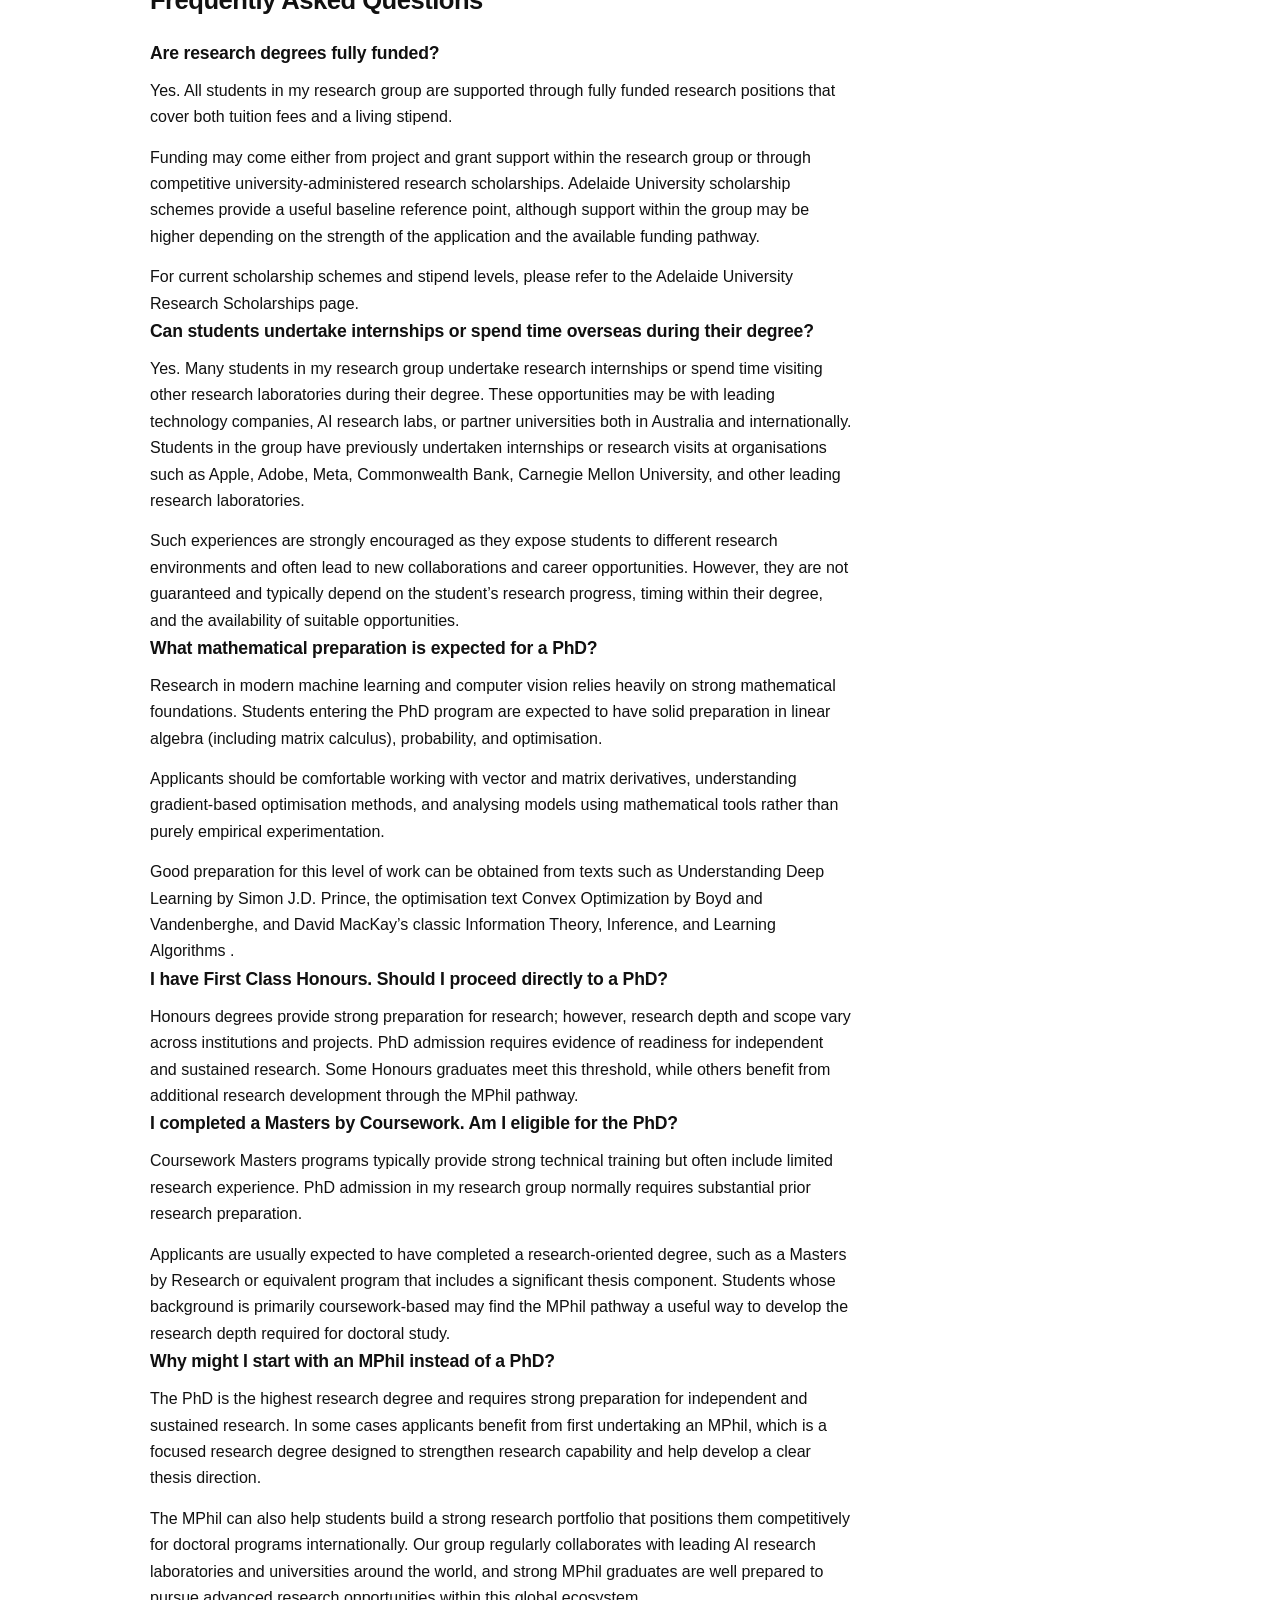
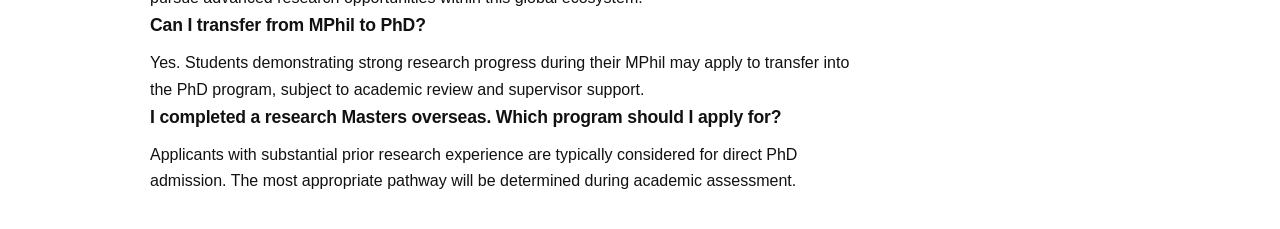
==== commit dc7c3a63: "Update email format in application process section" ====
--- a/admissions.html
+++ b/admissions.html
@@ -154,7 +154,7 @@
 <section class="section narrow">
   <h2>Application Process</h2>
   <ol>
-    <li>Email your application PDF to <a href="mailto:simon.lucey@adelaide.edu.au">simon.lucey@adelaide.edu.au</a></li>
+    <li>Email your application PDF to: simon.lucey [at] adelaide.edu.au</li>
     <li>Use subject line: <em>AIML-GRAD-APPLICATION – [LastName]</em></li>
     <li>You will receive an automated acknowledgement confirming receipt</li>
     <li>Applications are assessed competitively after the closing date</li>
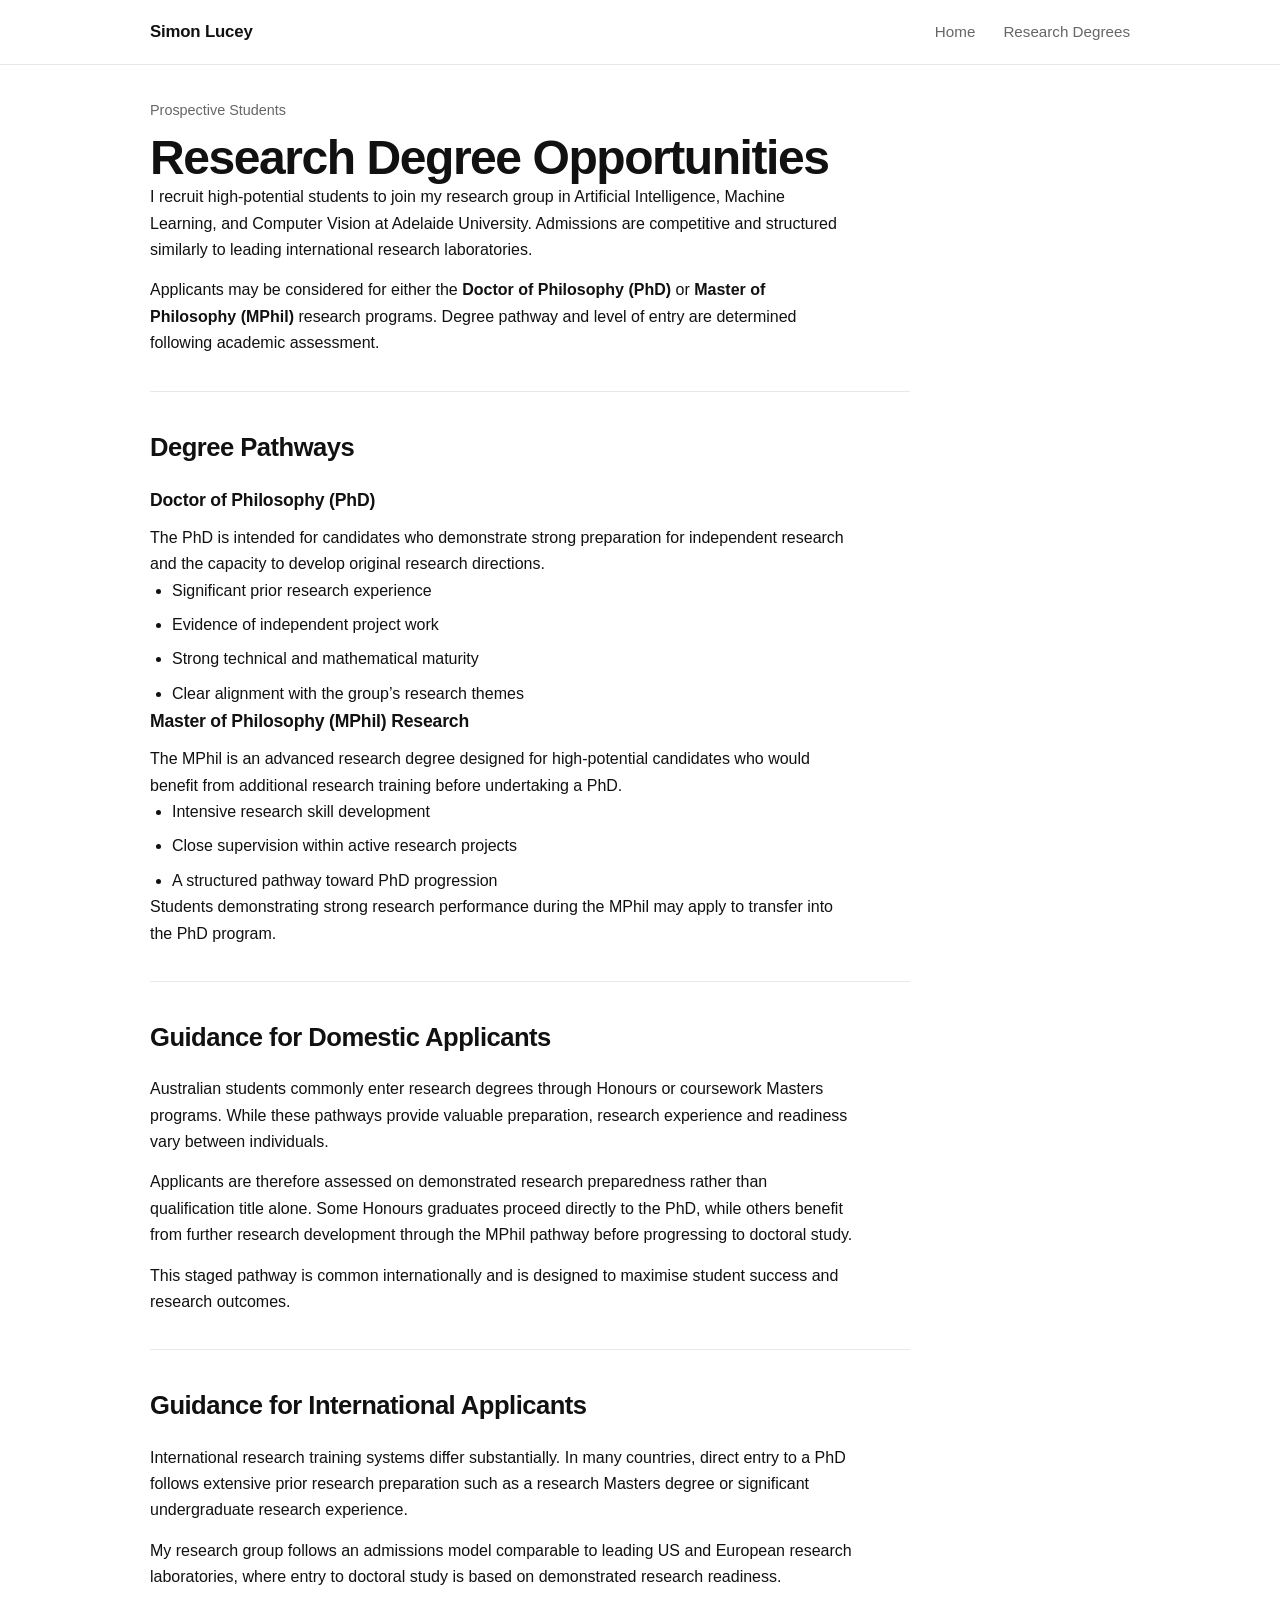
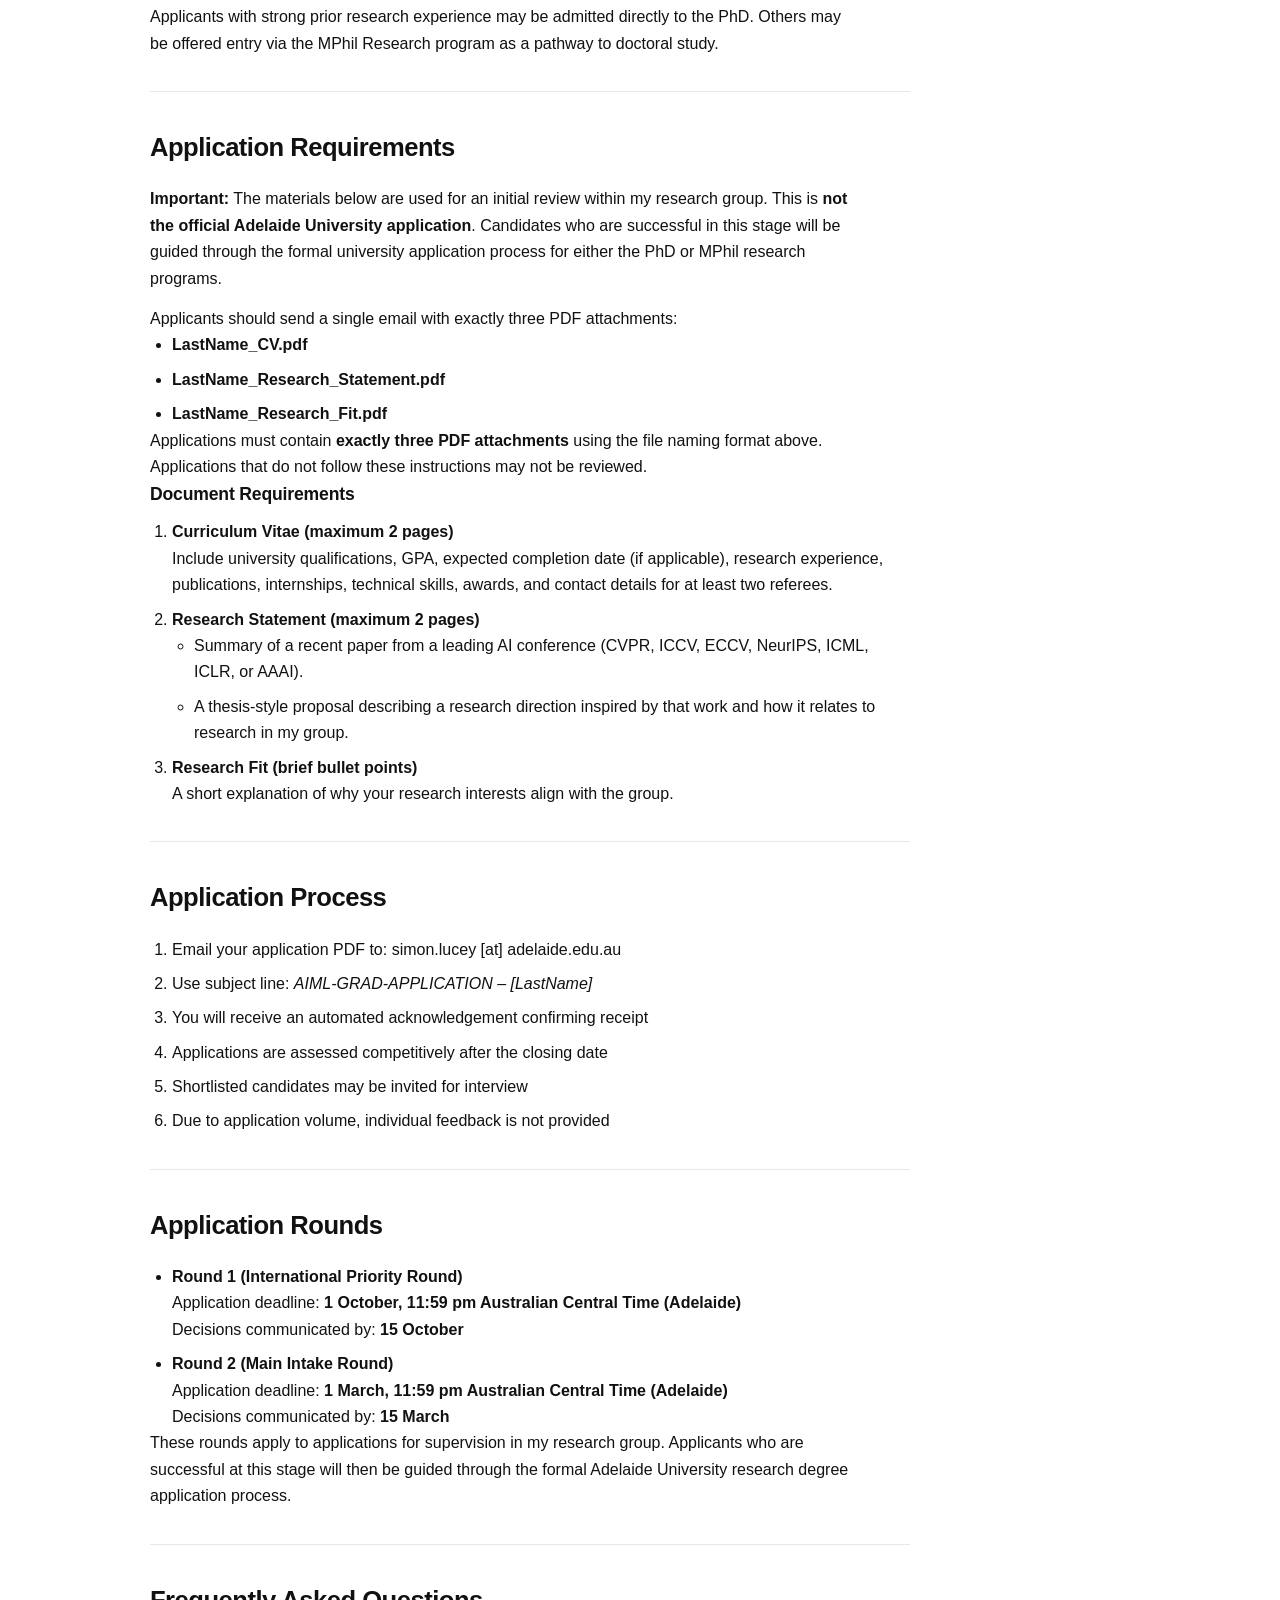
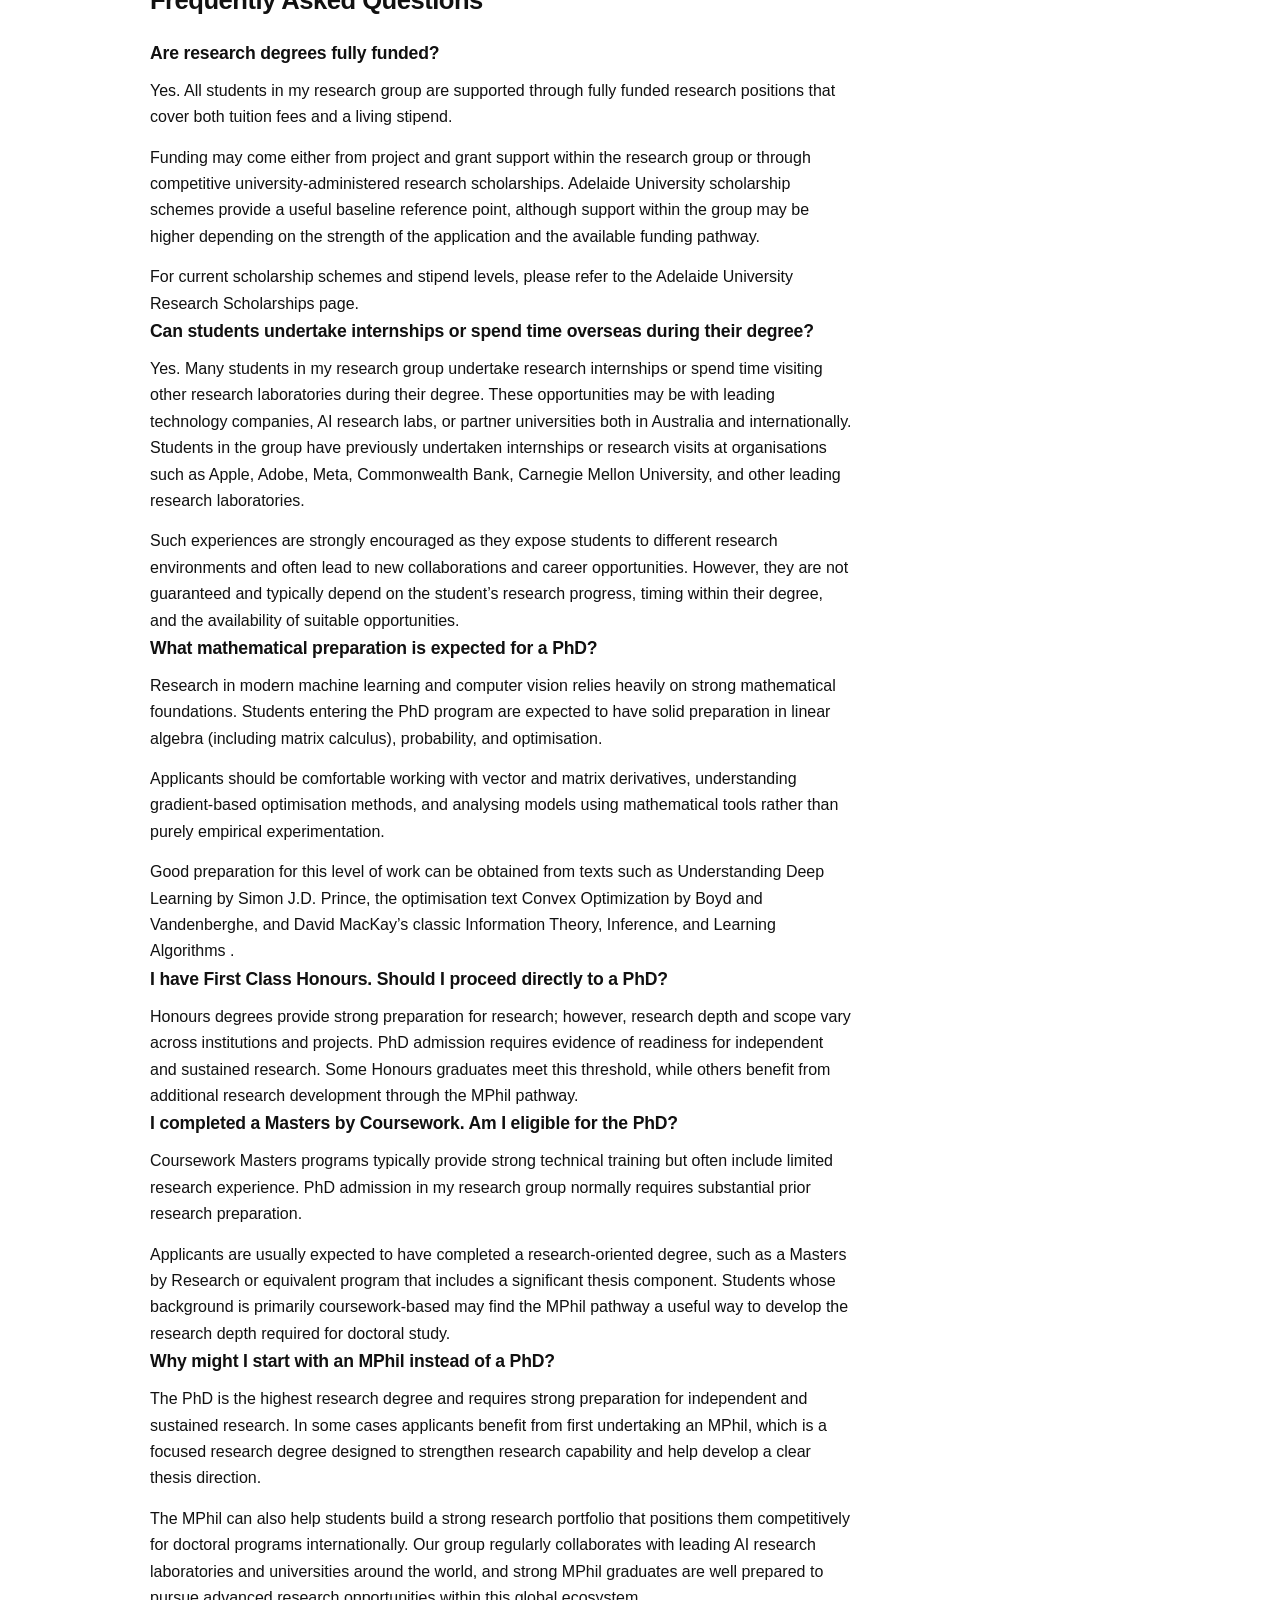
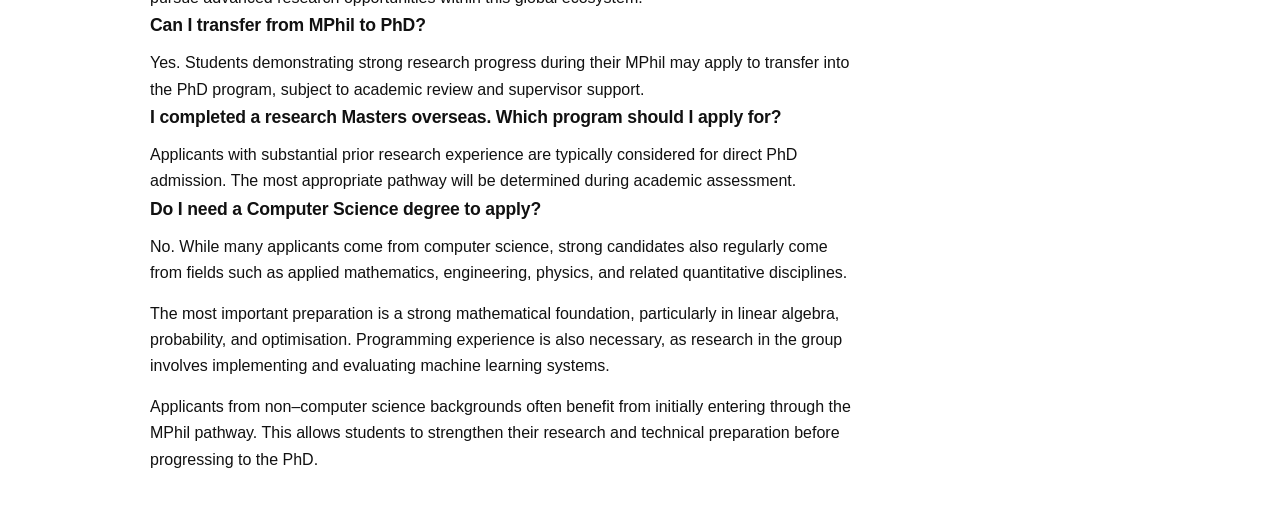
==== commit 390890fa: "Include degree requirements for PhD admission Added information regarding degree requirements for Ph" ====
--- a/admissions.html
+++ b/admissions.html
@@ -309,6 +309,26 @@
     academic assessment.
   </p>
 
+<h3>Do I need a Computer Science degree to apply?</h3>
+<p>
+No. While many applicants come from computer science, strong candidates also
+regularly come from fields such as applied mathematics, engineering, physics,
+and related quantitative disciplines.
+</p>
+
+<p>
+The most important preparation is a strong mathematical foundation, particularly
+in linear algebra, probability, and optimisation. Programming experience is also
+necessary, as research in the group involves implementing and evaluating
+machine learning systems.
+</p>
+
+<p>
+Applicants from non–computer science backgrounds often benefit from initially
+entering through the MPhil pathway. This allows students to strengthen their
+research and technical preparation before progressing to the PhD.
+</p>
+
 </section>
 
   </main>
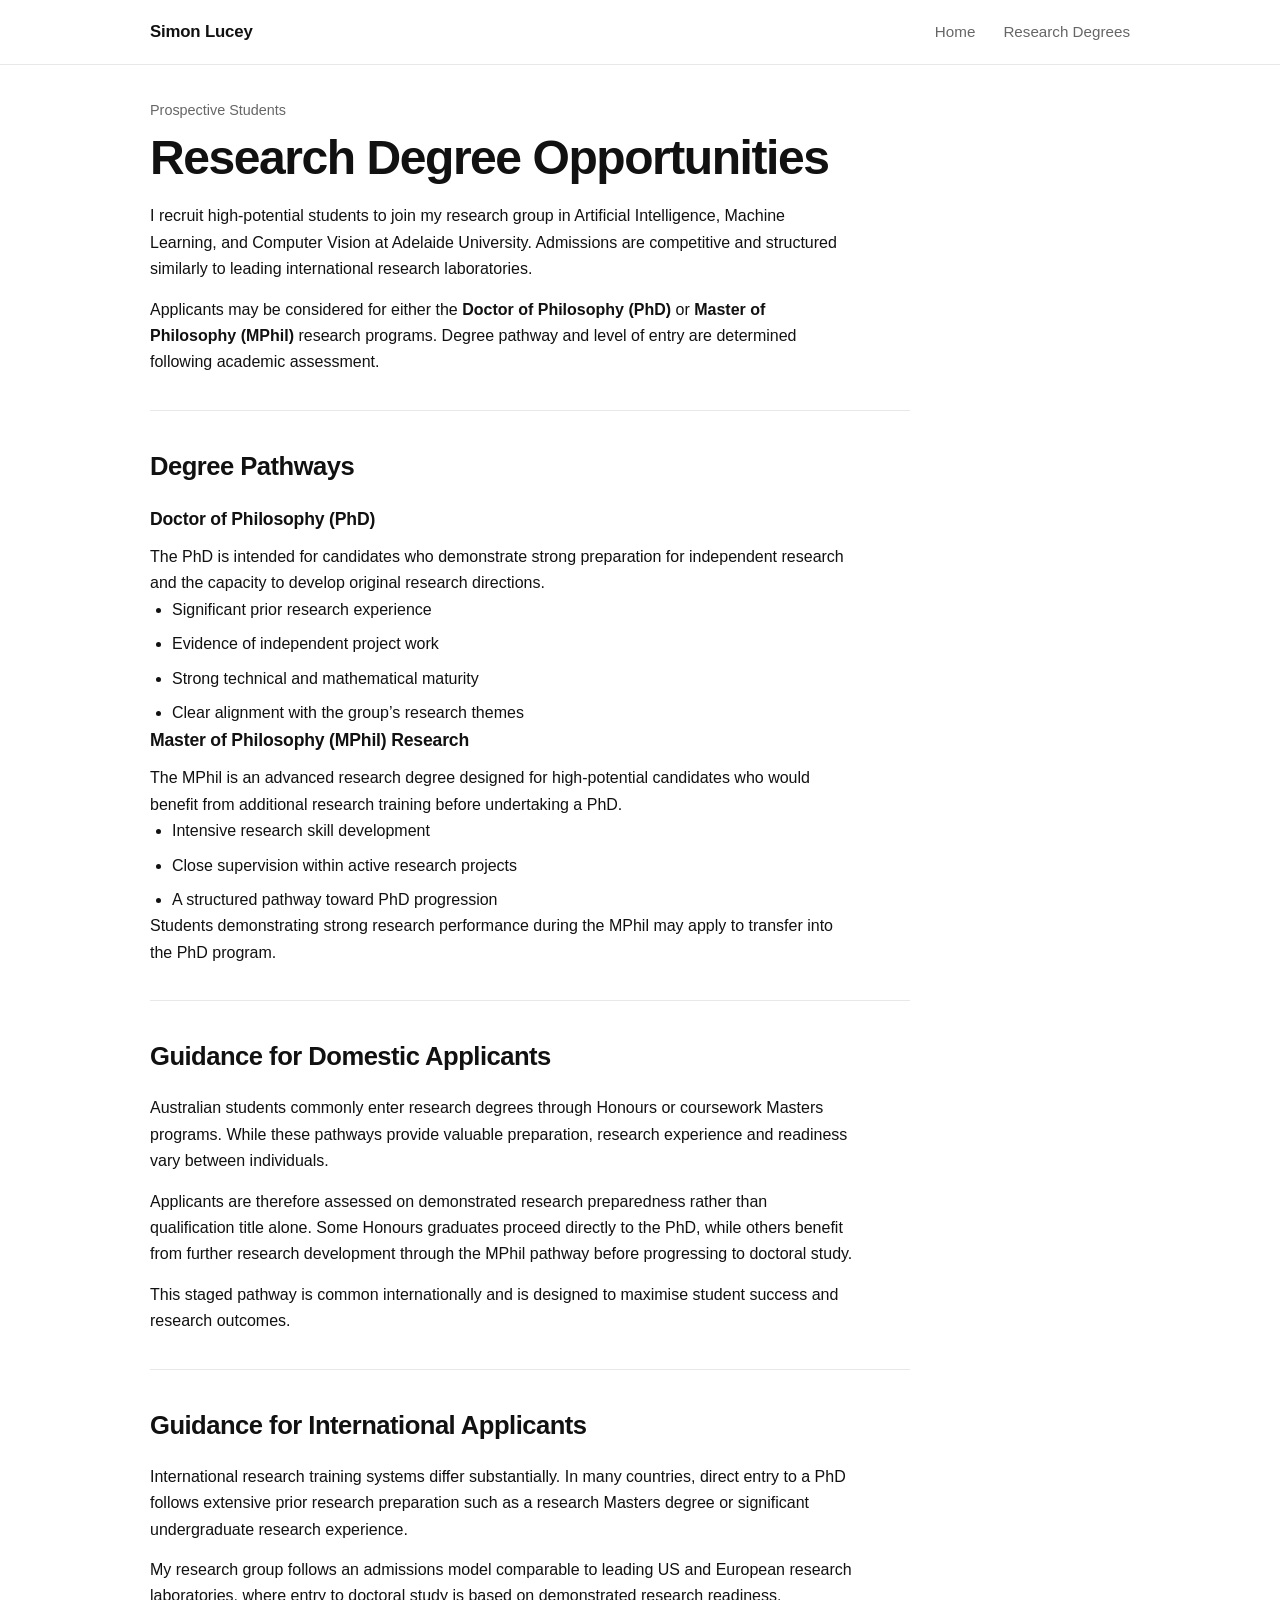
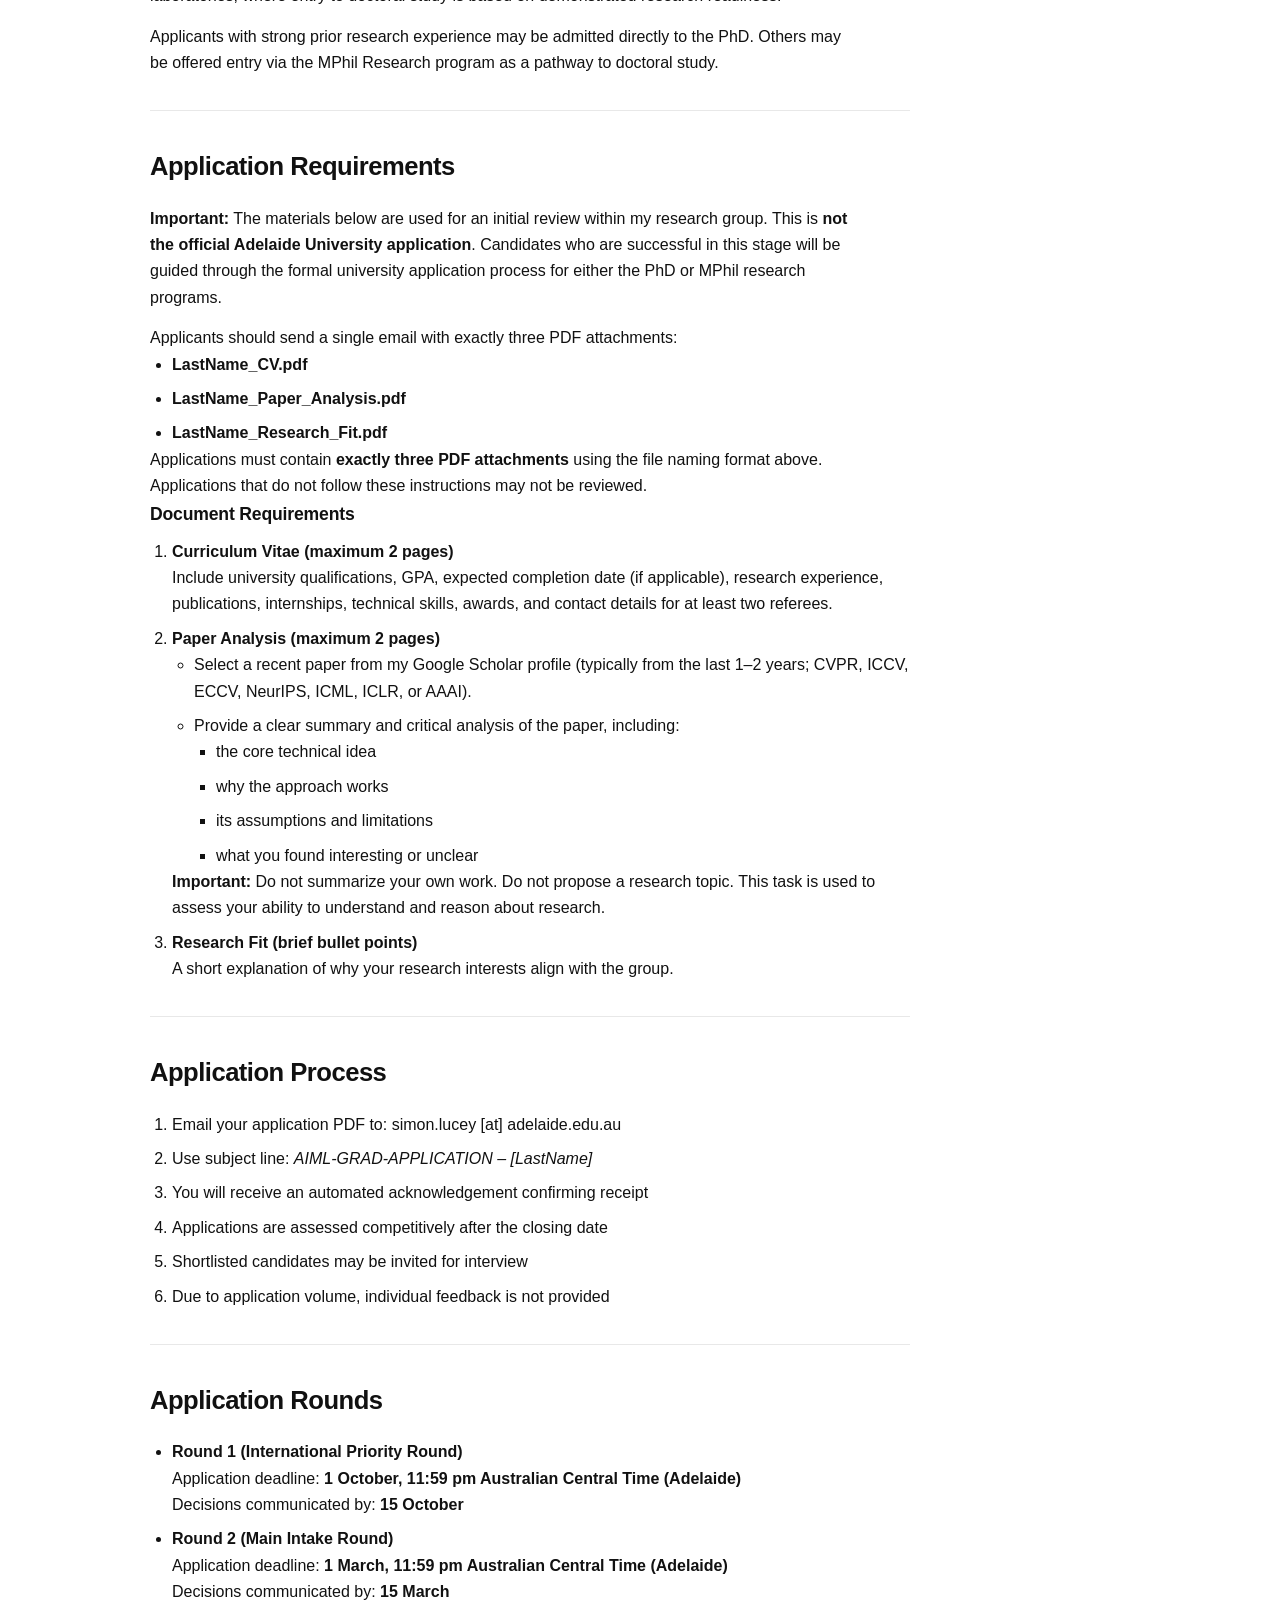
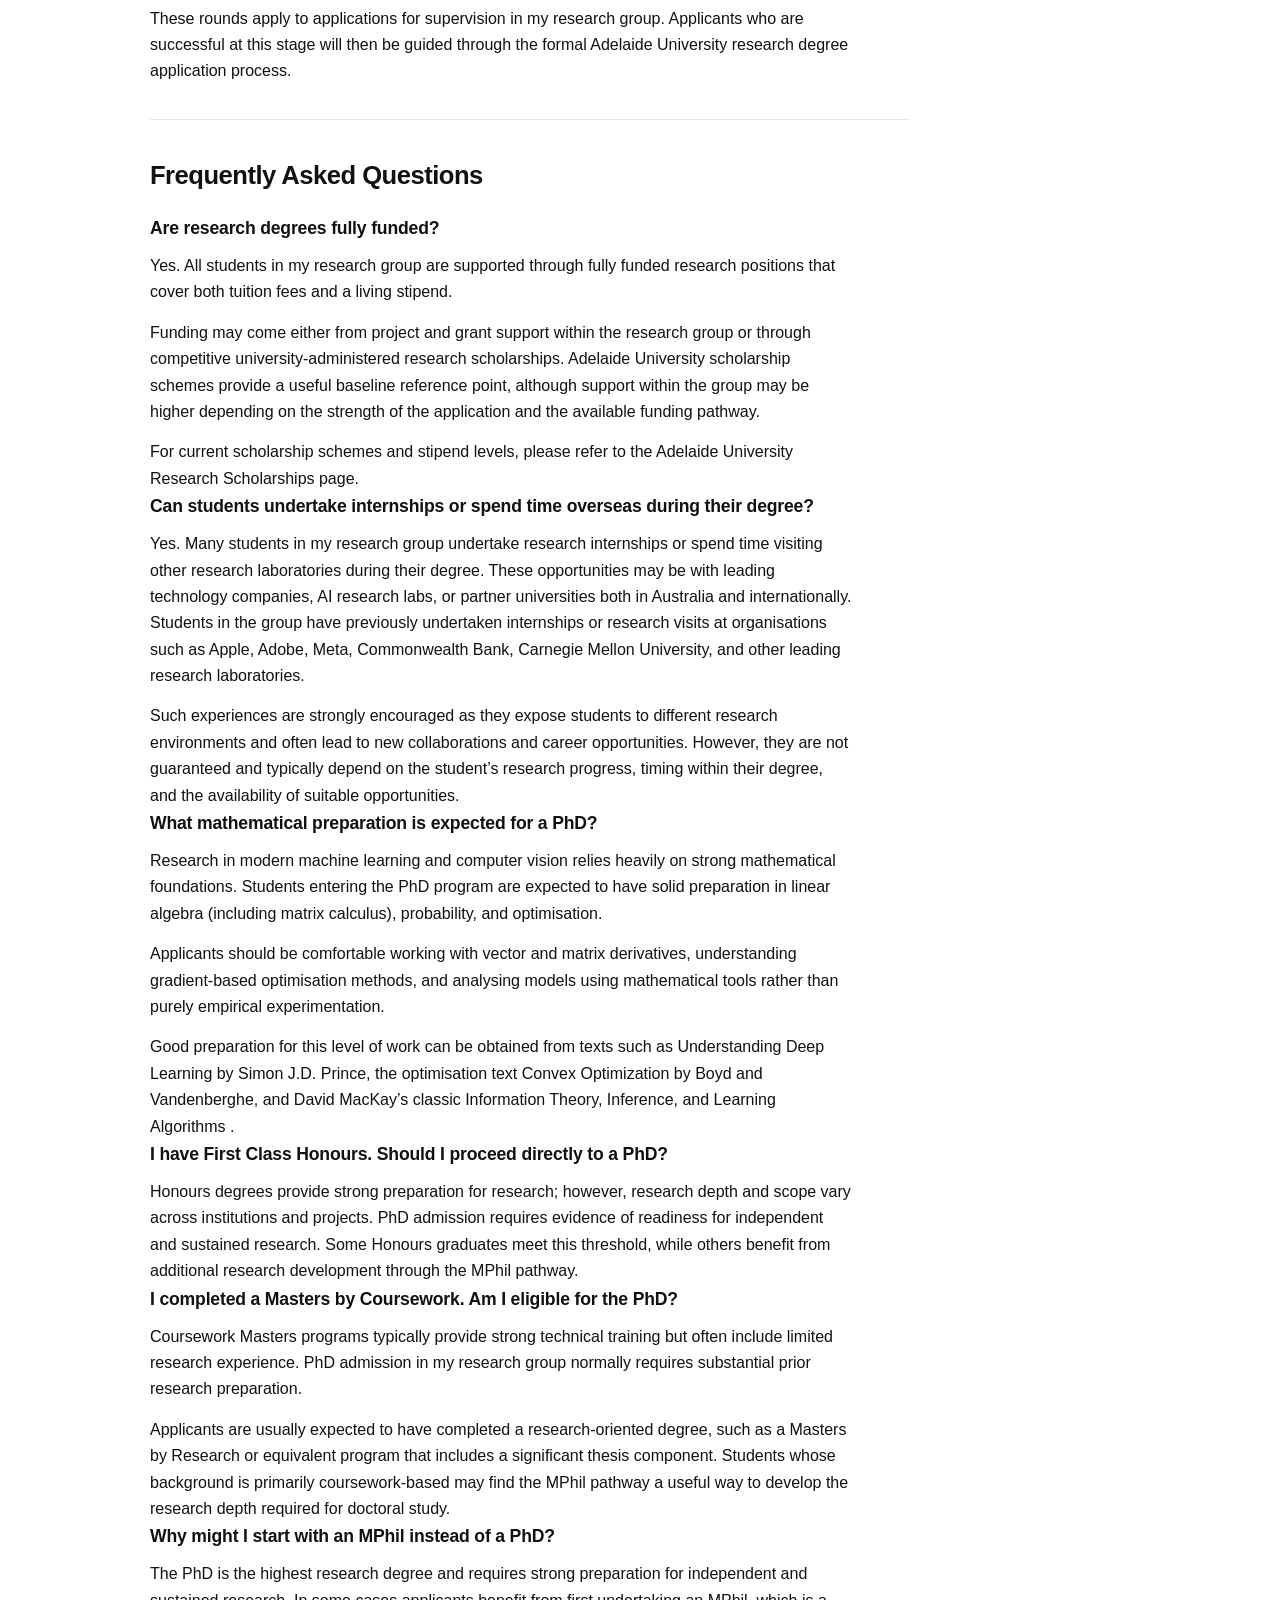
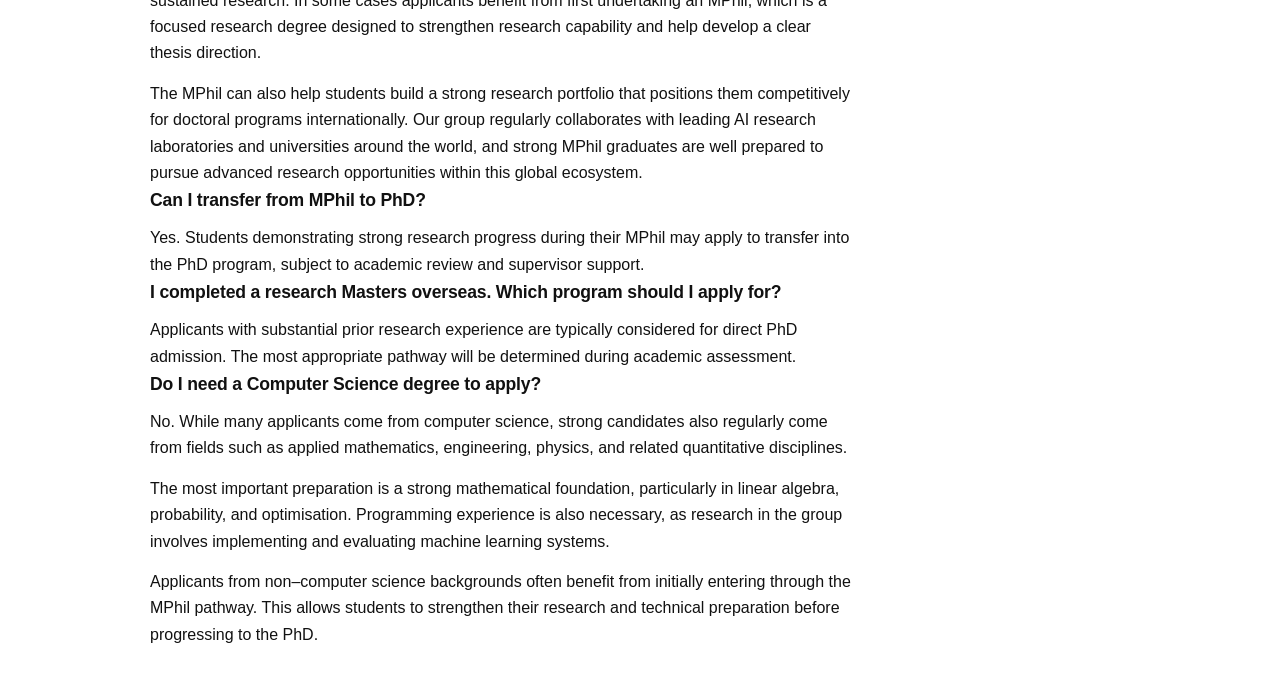
==== commit 447bba6b: "Revise application materials for clarity and content Updated the application requirements to include" ====
--- a/admissions.html
+++ b/admissions.html
@@ -117,7 +117,7 @@
 
   <ul>
     <li><strong>LastName_CV.pdf</strong></li>
-    <li><strong>LastName_Research_Statement.pdf</strong></li>
+    <li><strong>LastName_Paper_Analysis.pdf</strong></li>
     <li><strong>LastName_Research_Fit.pdf</strong></li>
   </ul>
 
@@ -136,13 +136,24 @@
       and contact details for at least two referees.
     </li>
 
-    <li>
-      <strong>Research Statement (maximum 2 pages)</strong>
+<li>
+  <strong>Paper Analysis (maximum 2 pages)</strong>
+  <ul>
+    <li>Select a recent paper from my Google Scholar profile (typically from the last 1–2 years; CVPR, ICCV, ECCV, NeurIPS, ICML, ICLR, or AAAI).</li>
+    <li>Provide a clear summary and critical analysis of the paper, including:
       <ul>
-        <li>Summary of a recent paper from a leading AI conference (CVPR, ICCV, ECCV, NeurIPS, ICML, ICLR, or AAAI).</li>
-        <li>A thesis-style proposal describing a research direction inspired by that work and how it relates to research in my group.</li>
+        <li>the core technical idea</li>
+        <li>why the approach works</li>
+        <li>its assumptions and limitations</li>
+        <li>what you found interesting or unclear</li>
       </ul>
     </li>
+  </ul>
+  <p>
+    <strong>Important:</strong> Do not summarize your own work. Do not propose a research topic.
+    This task is used to assess your ability to understand and reason about research.
+  </p>
+</li>
 
     <li>
       <strong>Research Fit (brief bullet points)</strong><br>
--- a/style.css
+++ b/style.css
@@ -101,6 +101,7 @@
 
 .page-title {
   font-size: clamp(2rem, 4vw, 3rem);
+  margin-bottom: 1.2rem;   /* added spacing under page titles */
 }
 
 .hero-credentials {
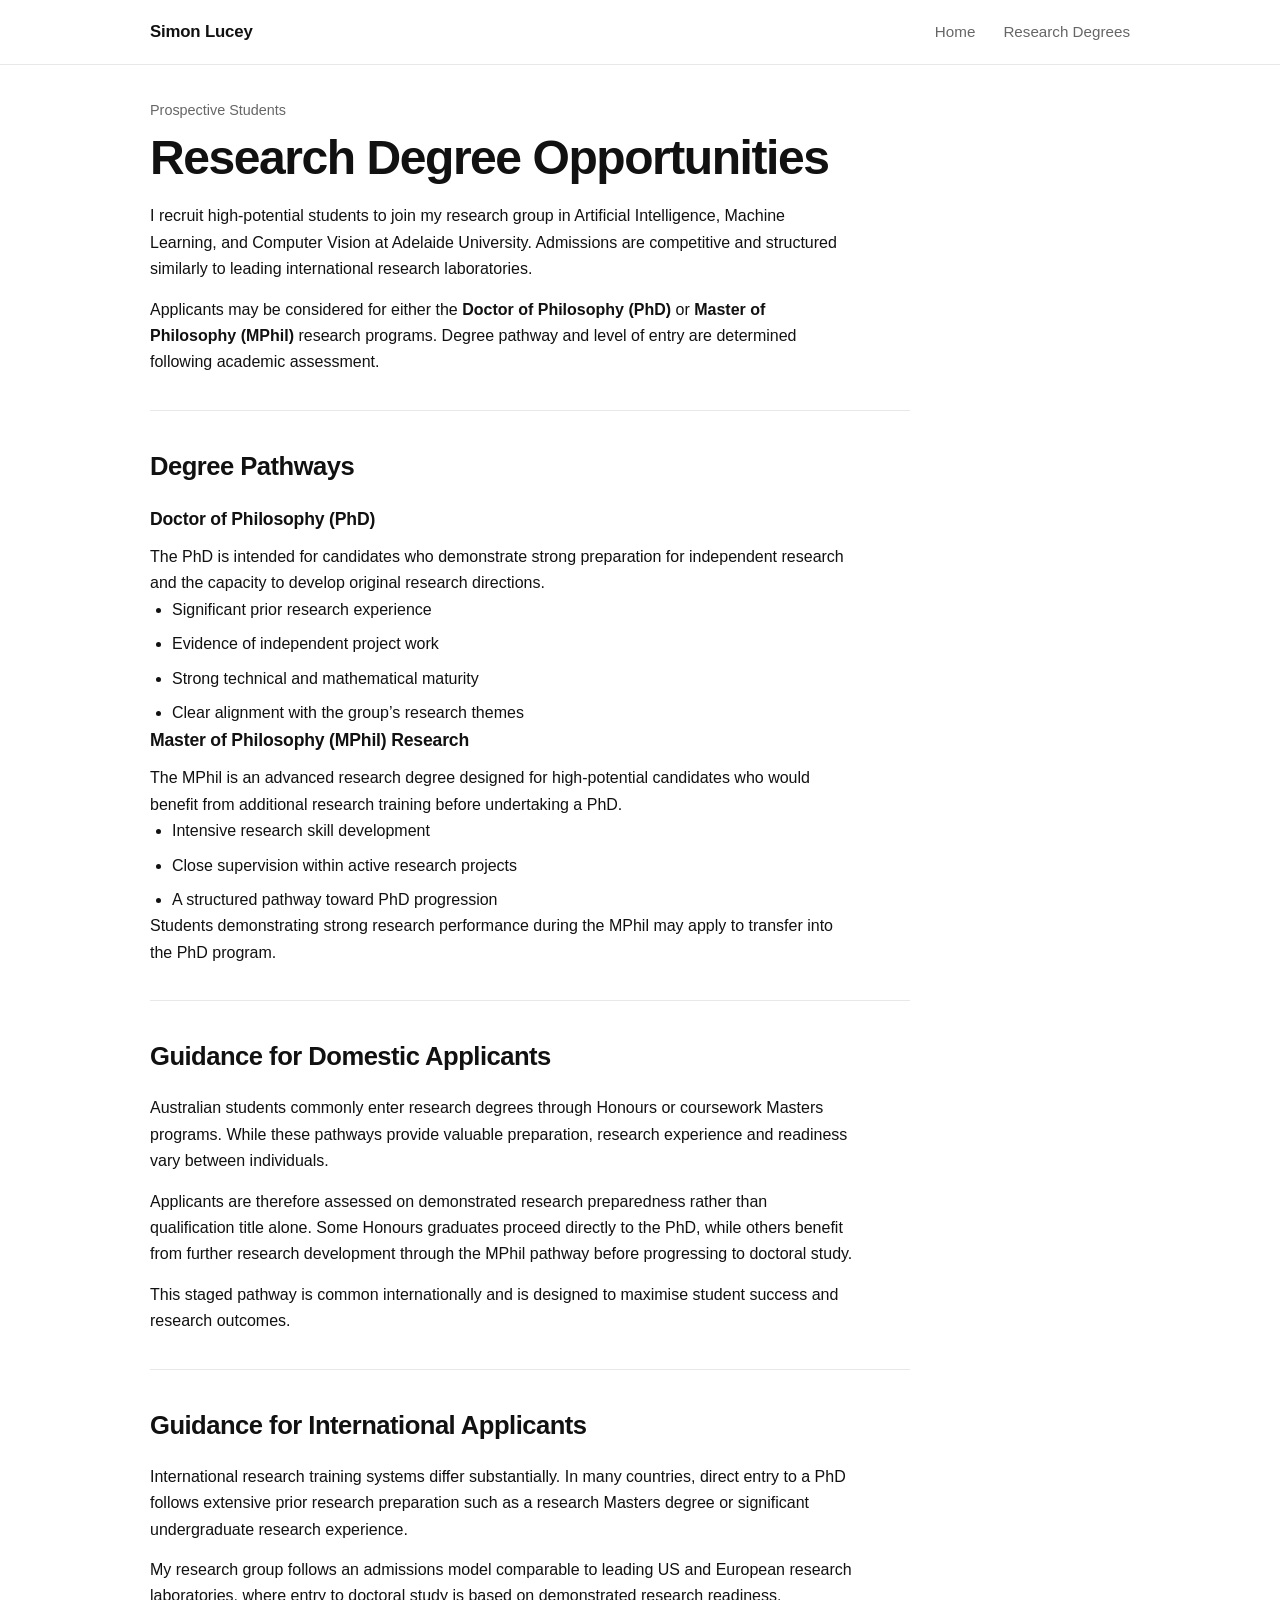
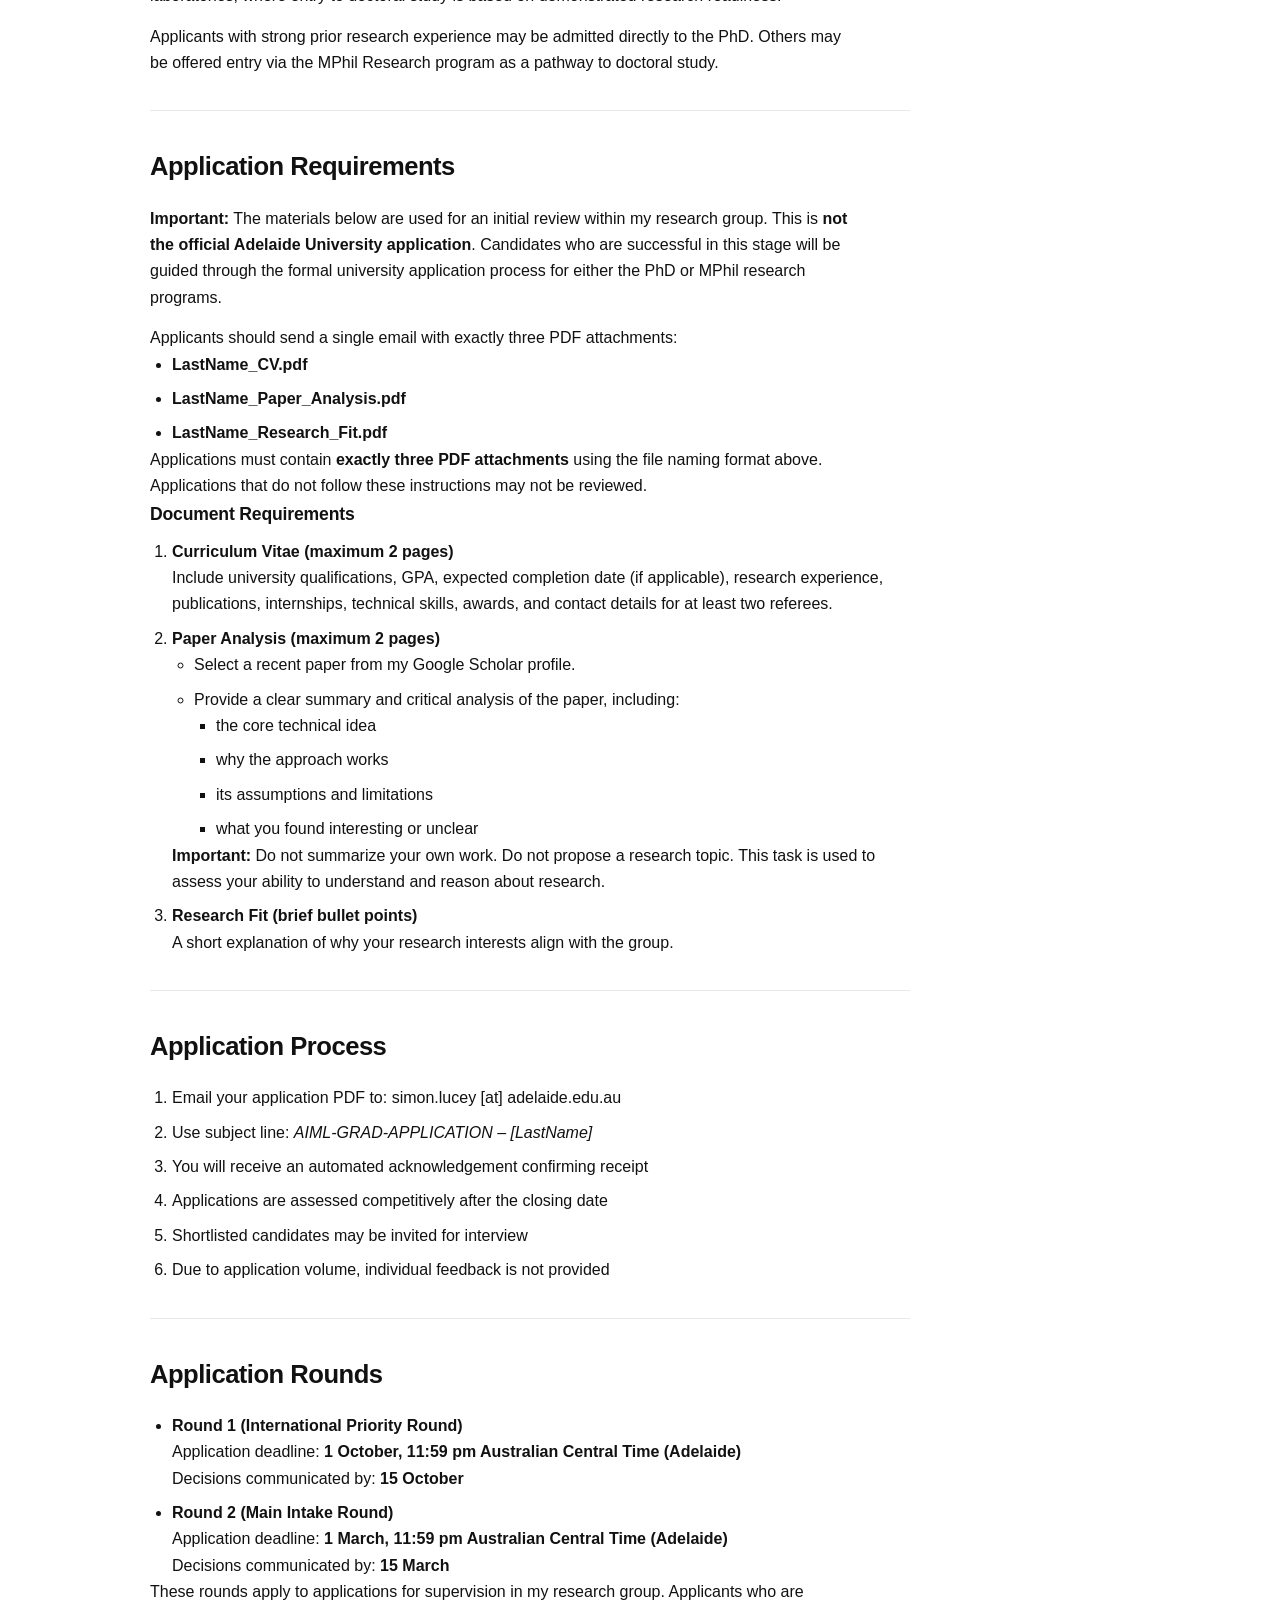
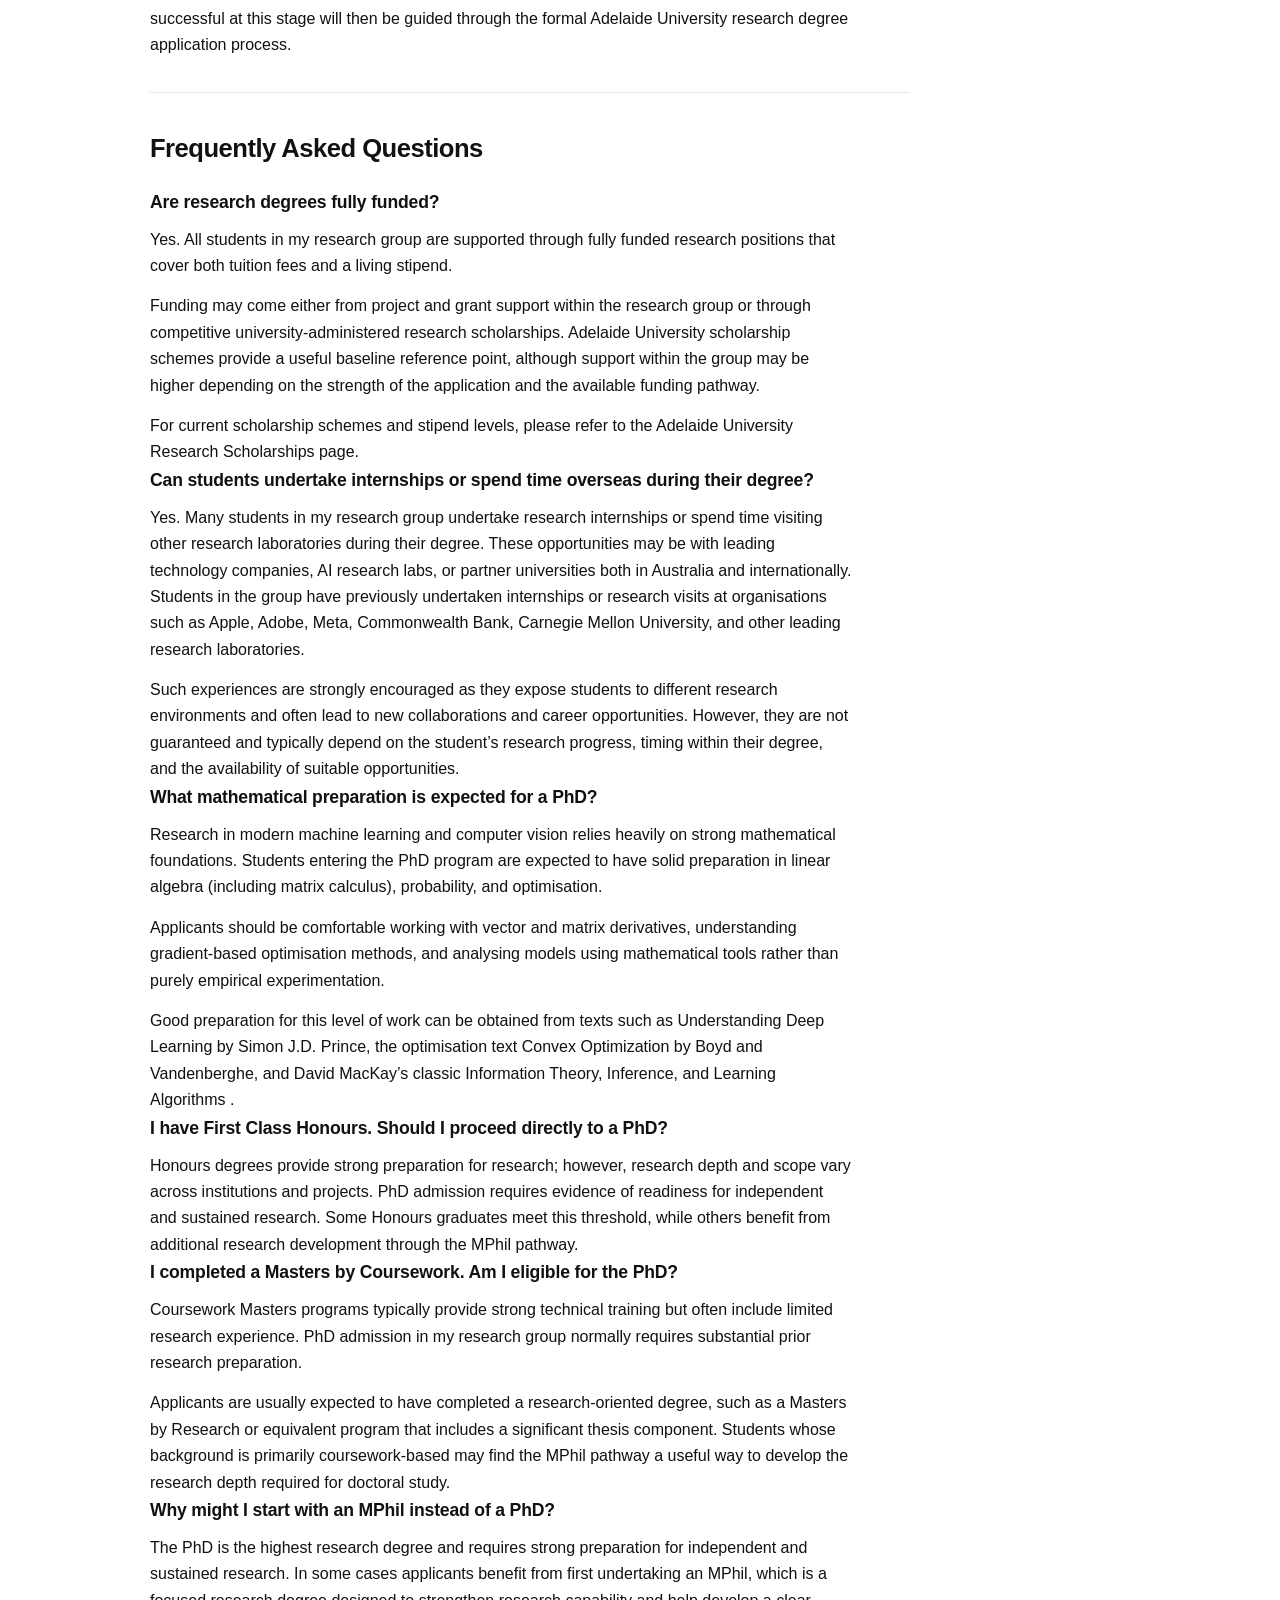
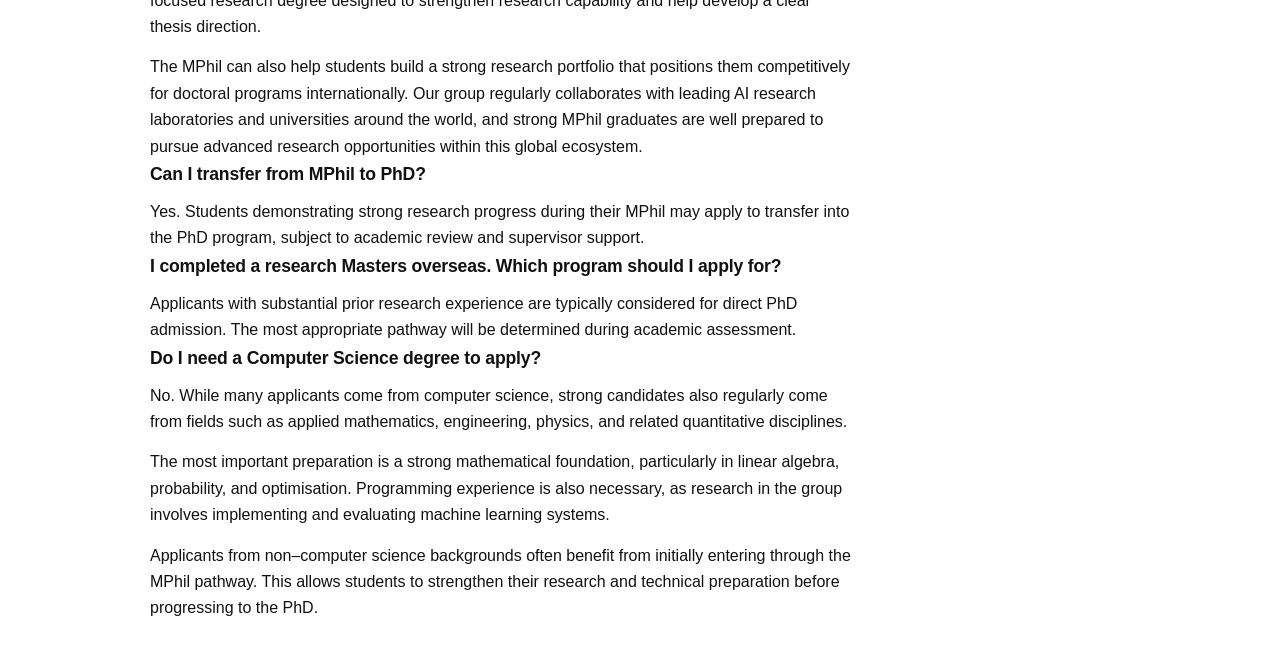
==== commit 602ebc85: "Simplify paper selection instructions in admissions.html" ====
--- a/admissions.html
+++ b/admissions.html
@@ -139,7 +139,7 @@
 <li>
   <strong>Paper Analysis (maximum 2 pages)</strong>
   <ul>
-    <li>Select a recent paper from my Google Scholar profile (typically from the last 1–2 years; CVPR, ICCV, ECCV, NeurIPS, ICML, ICLR, or AAAI).</li>
+    <li>Select a recent paper from my Google Scholar profile.</li>
     <li>Provide a clear summary and critical analysis of the paper, including:
       <ul>
         <li>the core technical idea</li>
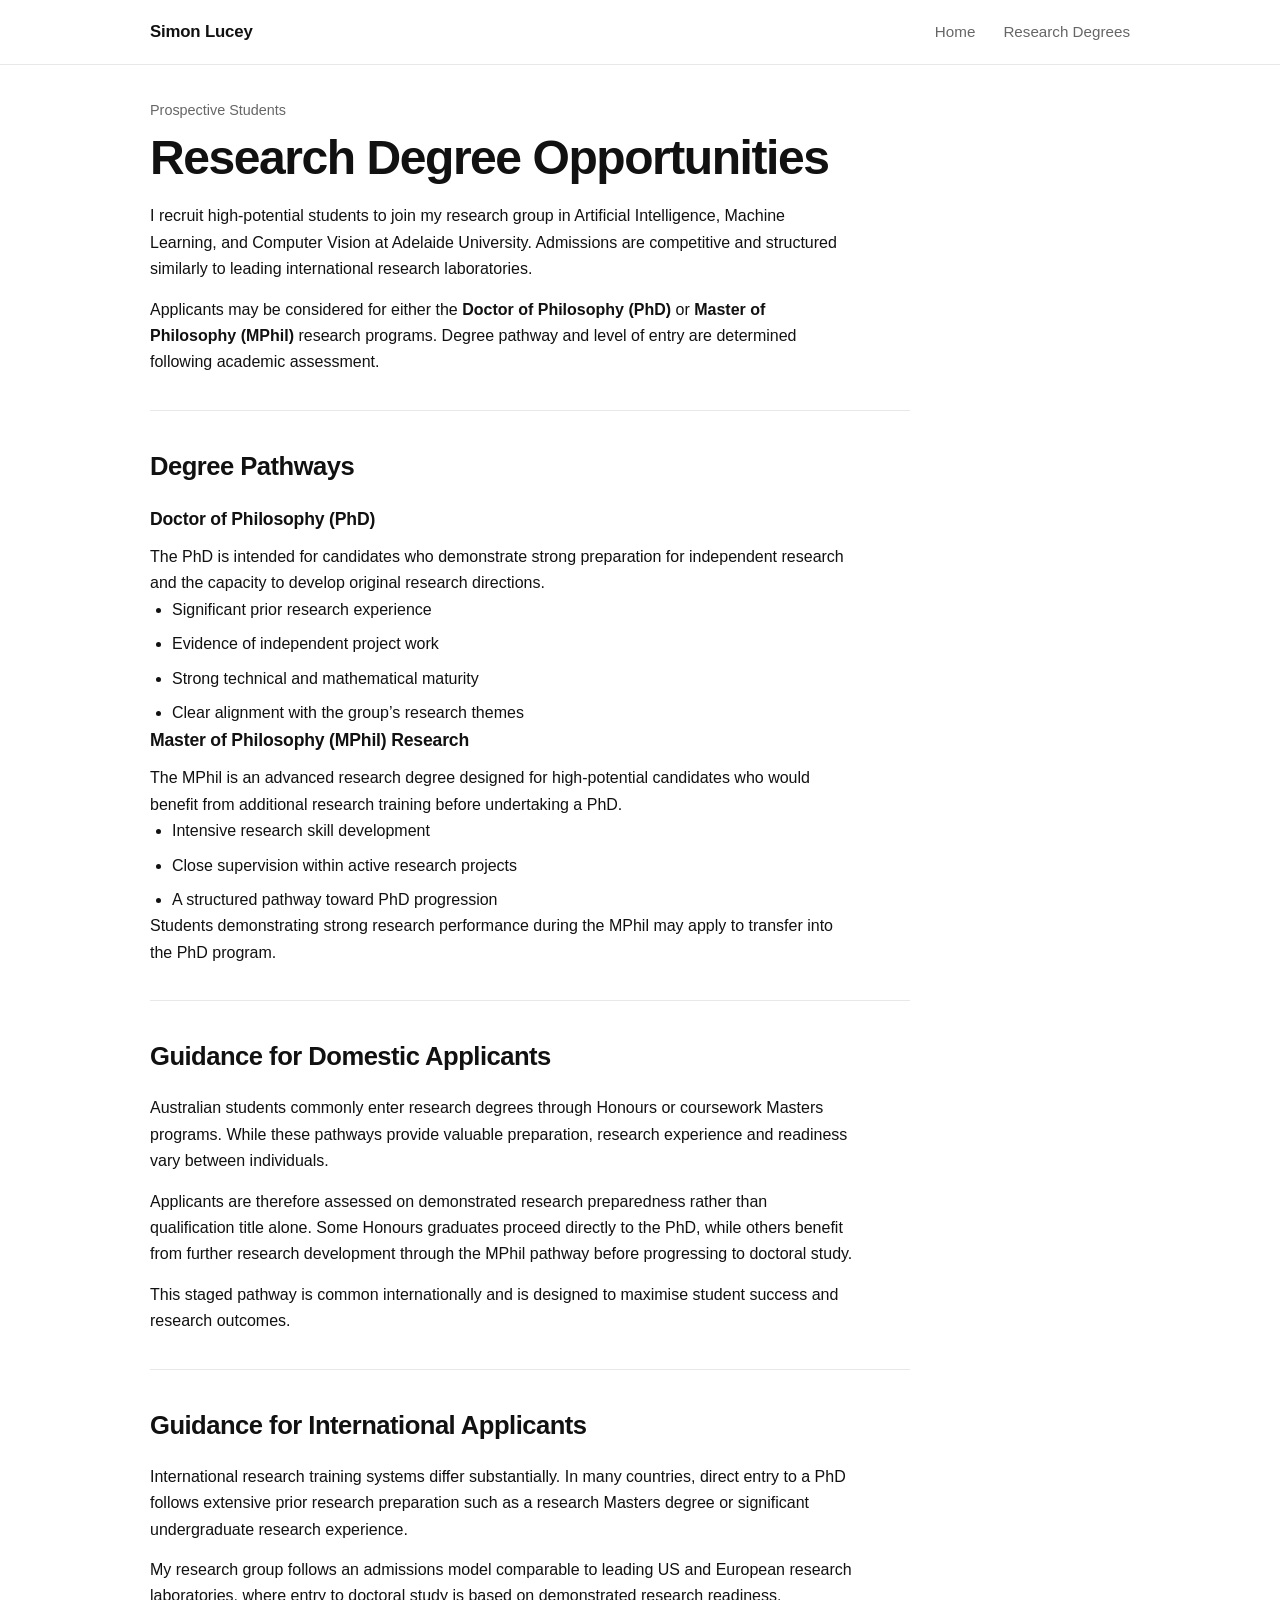
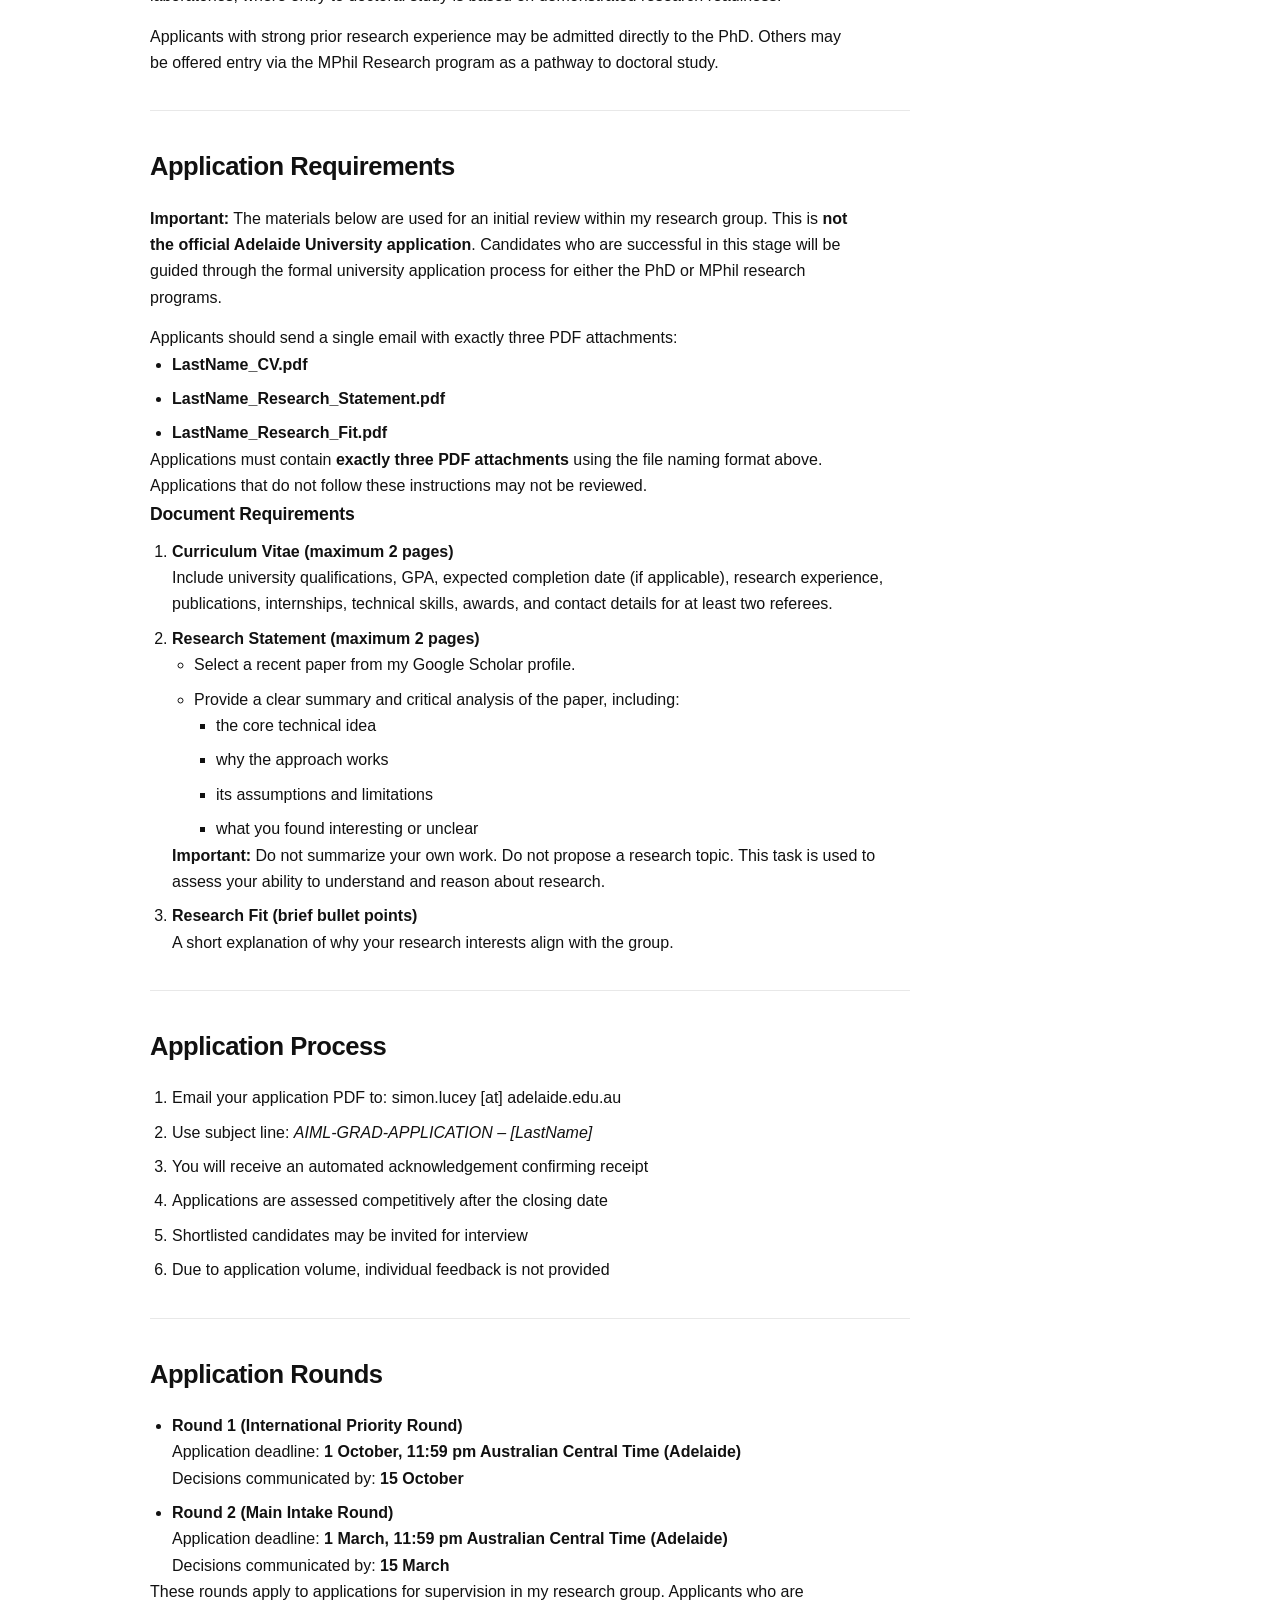
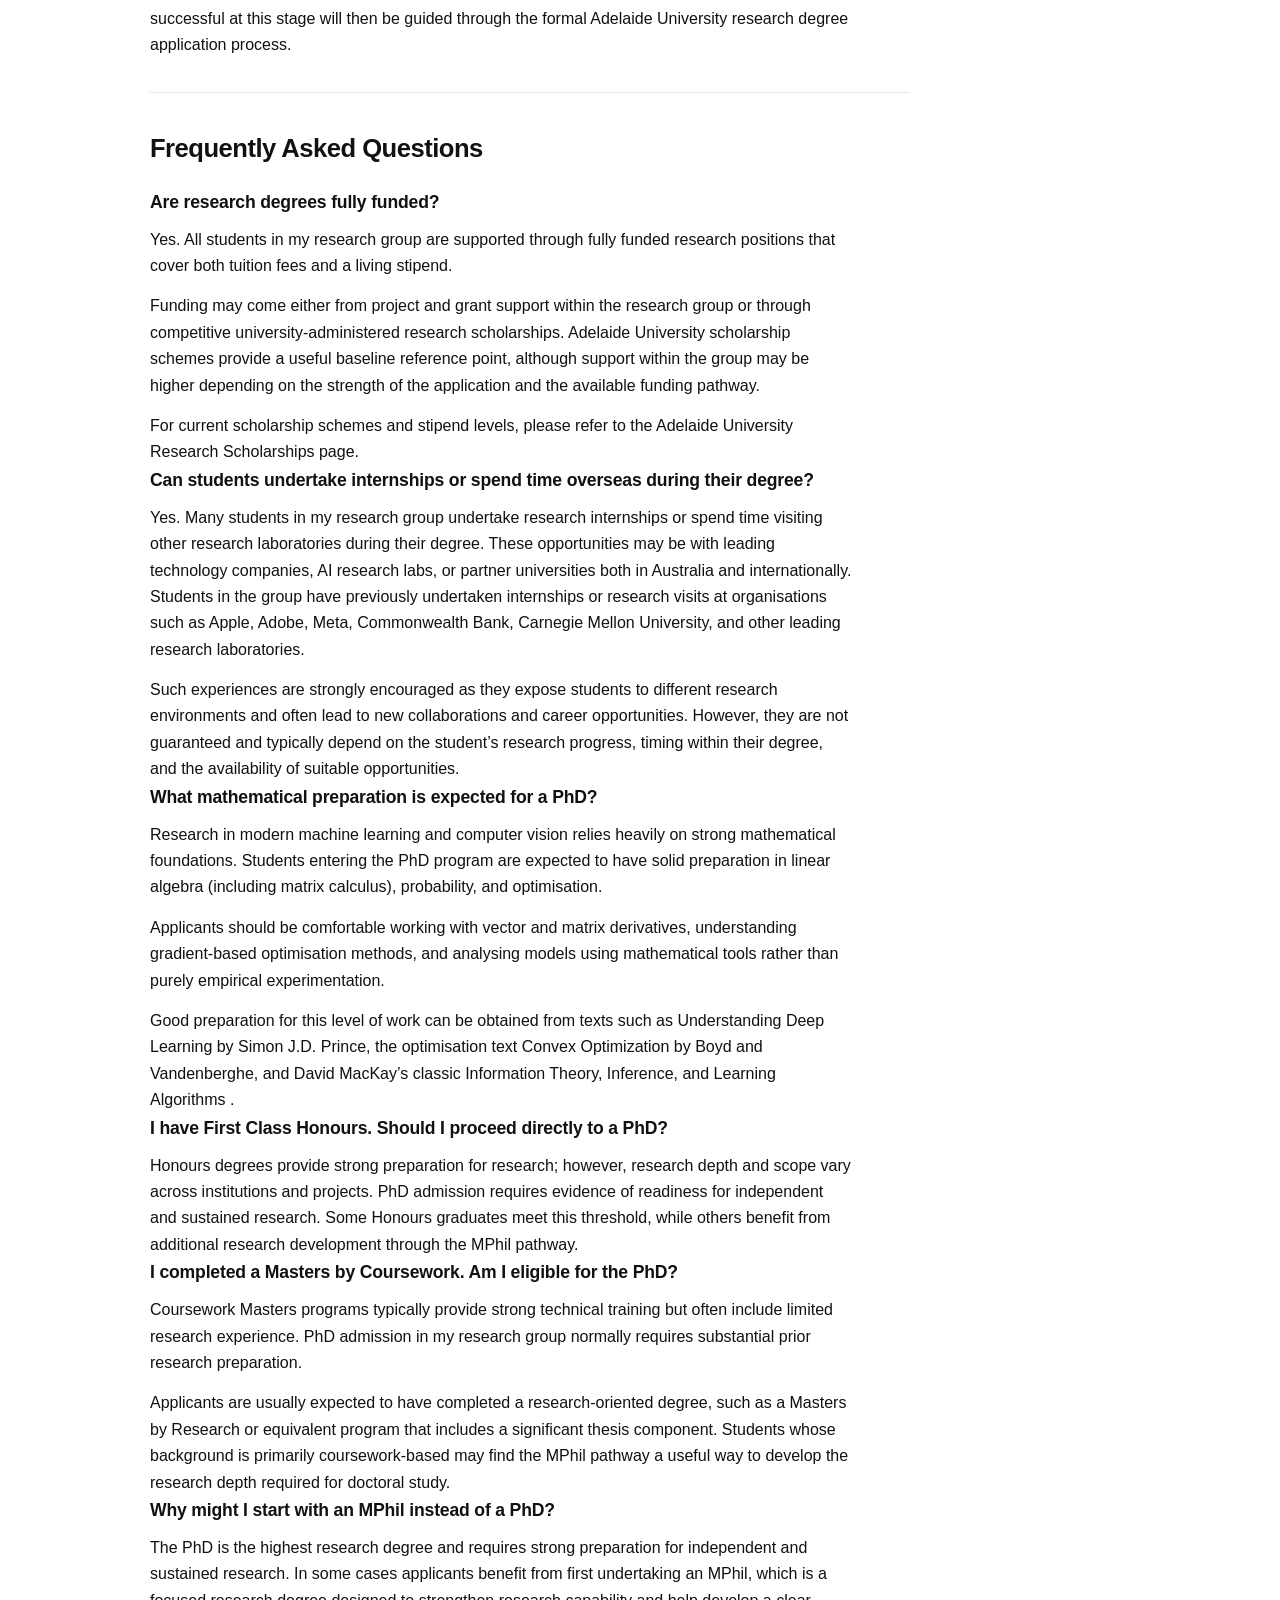
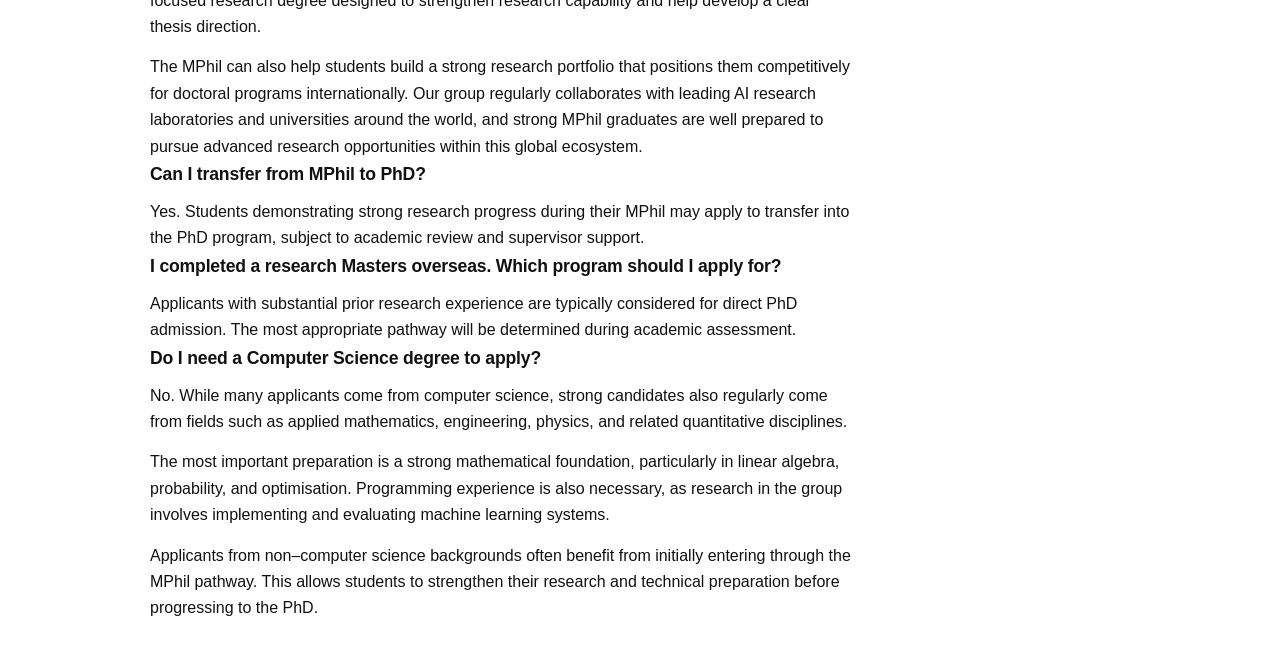
==== commit d7af5db8: "Update application requirements in admissions.html" ====
--- a/admissions.html
+++ b/admissions.html
@@ -117,7 +117,7 @@
 
   <ul>
     <li><strong>LastName_CV.pdf</strong></li>
-    <li><strong>LastName_Paper_Analysis.pdf</strong></li>
+    <li><strong>LastName_Research_Statement.pdf</strong></li>
     <li><strong>LastName_Research_Fit.pdf</strong></li>
   </ul>
 
@@ -137,7 +137,7 @@
     </li>
 
 <li>
-  <strong>Paper Analysis (maximum 2 pages)</strong>
+  <strong>Research Statement (maximum 2 pages)</strong>
   <ul>
     <li>Select a recent paper from my Google Scholar profile.</li>
     <li>Provide a clear summary and critical analysis of the paper, including:
